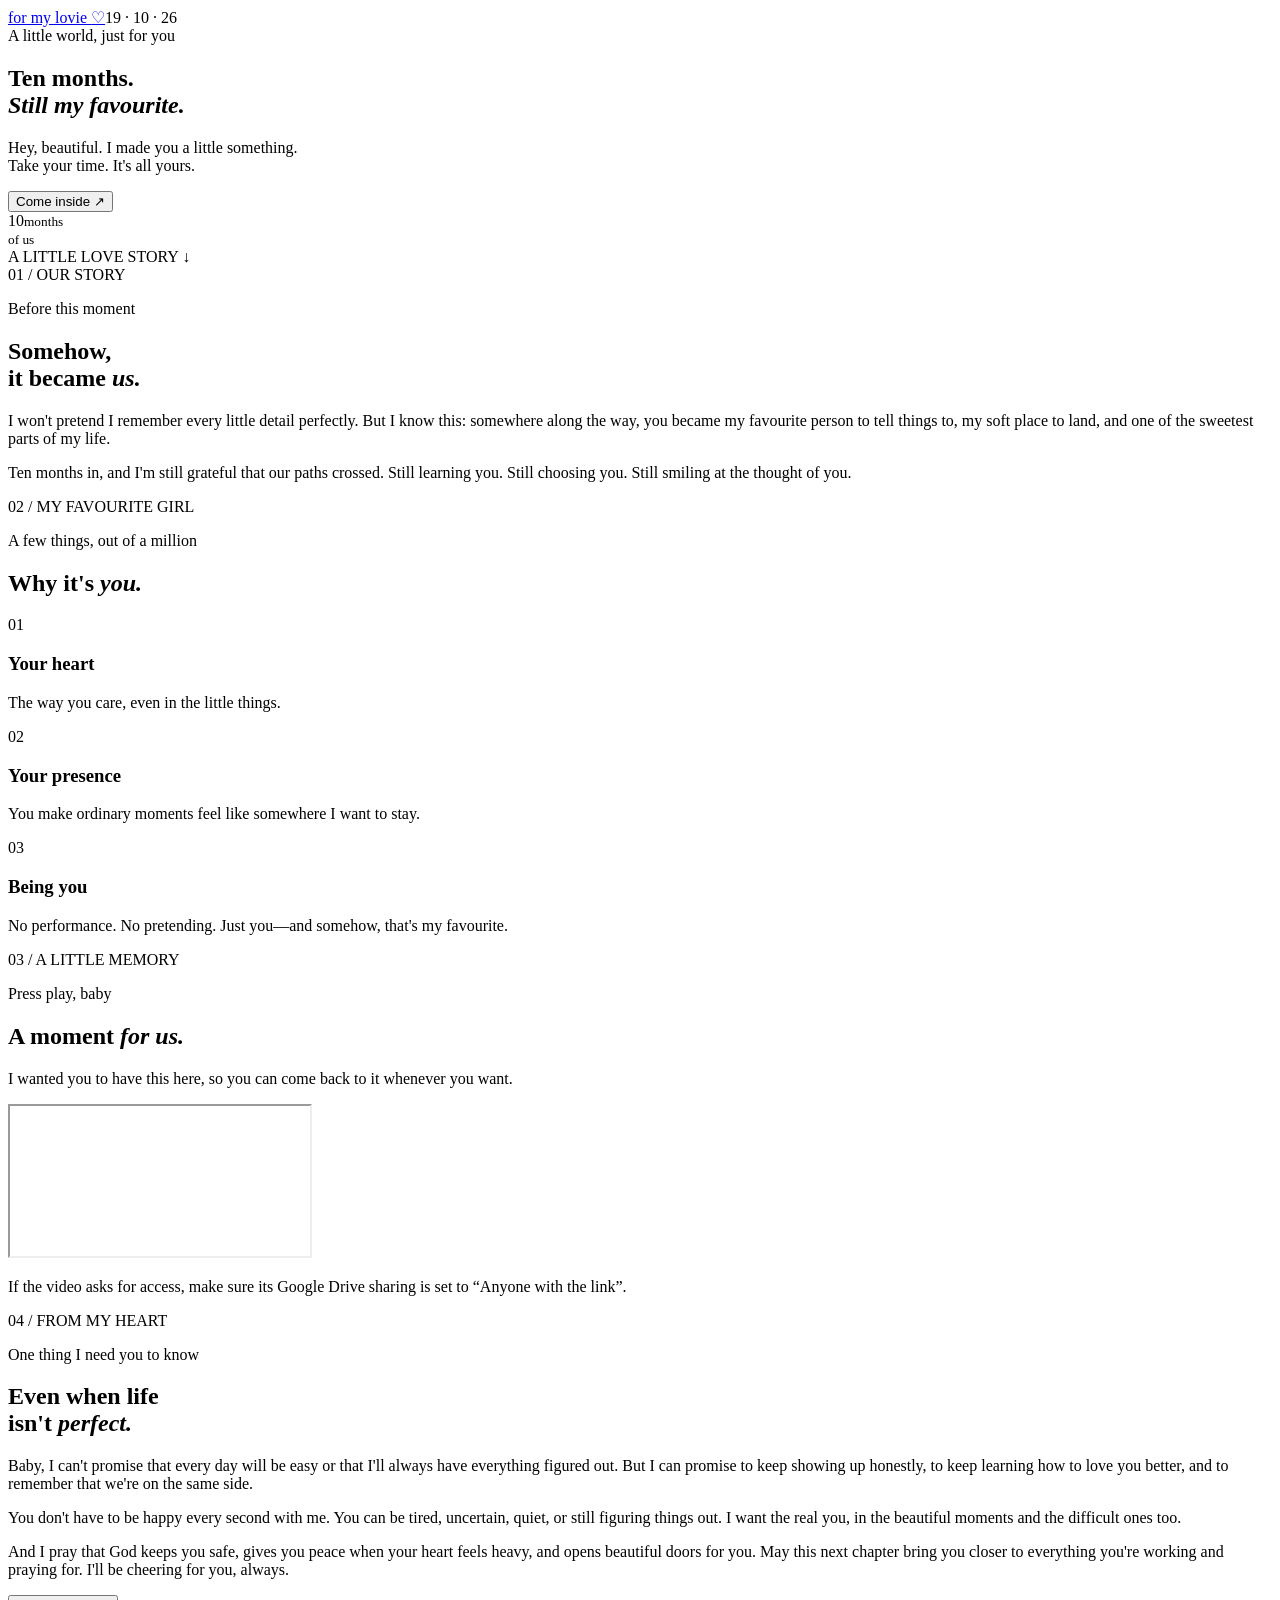
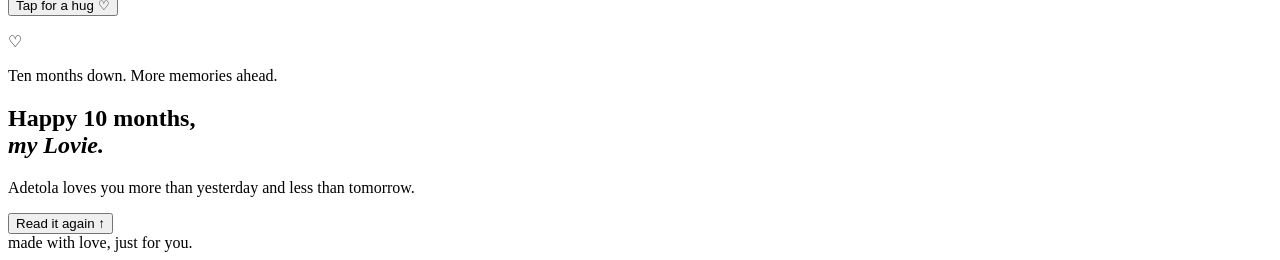
==== lovie-10-months/index.html @ 352a631a "Fix anniversary page and embed Lovie's video" ====
<!doctype html>
<html lang="en">
<head>
<meta charset="utf-8"><meta name="viewport" content="width=device-width,initial-scale=1">
<meta name="theme-color" content="#090709"><title>For Lovie, Always ♡</title>
<meta name="description" content="Ten months of us. A little world made just for Lovie.">
<link rel="preconnect" href="https://fonts.googleapis.com">
<link href="https://fonts.googleapis.com/css2?family=DM+Sans:wght@400;500;600;700&family=Playfair+Display:ital,wght@0,400;0,500;1,400;1,500&display=swap" rel="stylesheet">
<link rel="stylesheet" href="/style.css">
</head>
<body>
<div class="grain" aria-hidden="true"></div>
<nav><a class="brand" href="#top">for my lovie <span>♡</span></a><span class="date">19 · 10 · 26</span></nav>
<main id="top">
<section class="hero">
<div class="eyebrow reveal">A little world, just for you</div>
<h1 class="reveal">Ten months.<br><i>Still my favourite.</i></h1>
<p class="intro reveal">Hey, beautiful. I made you a little something.<br>Take your time. It's all yours.</p>
<button class="primary reveal" id="start">Come inside <span>↗</span></button>
<div class="orbit"><span>10</span><small>months<br>of us</small></div>
<div class="scrollhint">A LITTLE LOVE STORY <span>↓</span></div>
</section>
<section class="chapter" id="beginning"><div class="chapter-no">01 / OUR STORY</div><div class="chapter-grid"><div><p class="eyebrow">Before this moment</p><h2>Somehow,<br>it became <i>us.</i></h2></div><div class="copy"><p>I won't pretend I remember every little detail perfectly. But I know this: somewhere along the way, you became my favourite person to tell things to, my soft place to land, and one of the sweetest parts of my life.</p><p>Ten months in, and I'm still grateful that our paths crossed. Still learning you. Still choosing you. Still smiling at the thought of you.</p></div></div></section>
<section class="chapter love"><div class="chapter-no">02 / MY FAVOURITE GIRL</div><p class="eyebrow">A few things, out of a million</p><h2>Why it's <i>you.</i></h2><div class="reasons"><article><span>01</span><h3>Your heart</h3><p>The way you care, even in the little things.</p></article><article><span>02</span><h3>Your presence</h3><p>You make ordinary moments feel like somewhere I want to stay.</p></article><article><span>03</span><h3>Being you</h3><p>No performance. No pretending. Just you—and somehow, that's my favourite.</p></article></div></section>
<section class="chapter memory" id="memory"><div class="chapter-no">03 / A LITTLE MEMORY</div><p class="eyebrow">Press play, baby</p><h2>A moment <i>for us.</i></h2><p class="copy video-intro">I wanted you to have this here, so you can come back to it whenever you want.</p><div class="video-frame"><iframe src="https://drive.google.com/file/d/1xwlj_nHlWw0VCkOy4uvtoyhgHKfREqdq/preview" title="A special video for Lovie" allow="autoplay; encrypted-media; picture-in-picture" allowfullscreen loading="lazy"></iframe></div><p class="tiny-note">If the video asks for access, make sure its Google Drive sharing is set to “Anyone with the link”.</p></section>
<section class="chapter promise"><div class="chapter-no">04 / FROM MY HEART</div><p class="eyebrow">One thing I need you to know</p><h2>Even when life<br>isn't <i>perfect.</i></h2><div class="copy"><p>Baby, I can't promise that every day will be easy or that I'll always have everything figured out. But I can promise to keep showing up honestly, to keep learning how to love you better, and to remember that we're on the same side.</p><p>You don't have to be happy every second with me. You can be tired, uncertain, quiet, or still figuring things out. I want the real you, in the beautiful moments and the difficult ones too.</p><p>And I pray that God keeps you safe, gives you peace when your heart feels heavy, and opens beautiful doors for you. May this next chapter bring you closer to everything you're working and praying for. I'll be cheering for you, always.</p></div><button class="secondary" id="hug">Tap for a hug ♡</button><p id="hugMessage" class="hug-message" aria-live="polite"></p></section>
<section class="ending"><div class="heart">♡</div><p class="eyebrow">Ten months down. More memories ahead.</p><h2>Happy 10 months,<br><i>my Lovie.</i></h2><p class="closing">Adetola loves you more than yesterday and less than tomorrow.</p><button class="primary" id="restart">Read it again ↑</button><div class="signature">made with love, just for you.</div></section>
</main>
<script src="/script.js"></script>
</body></html>
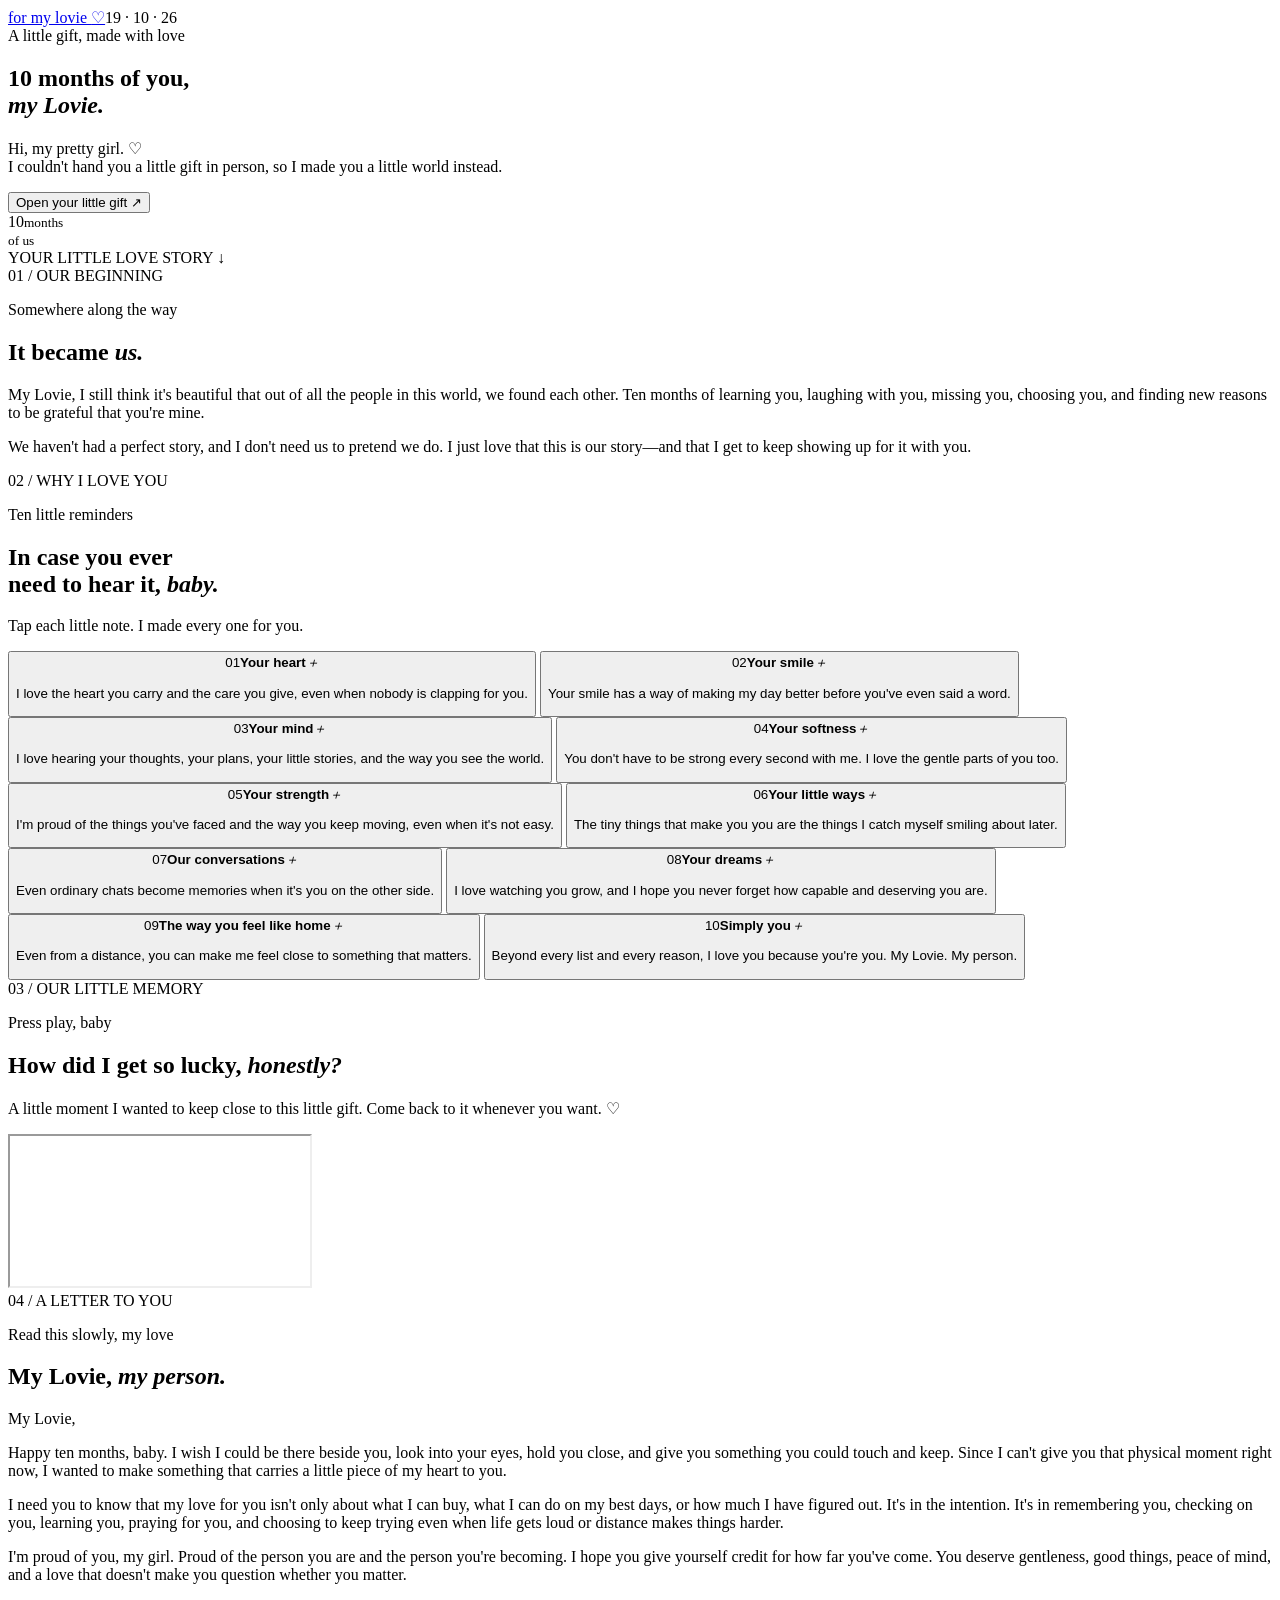
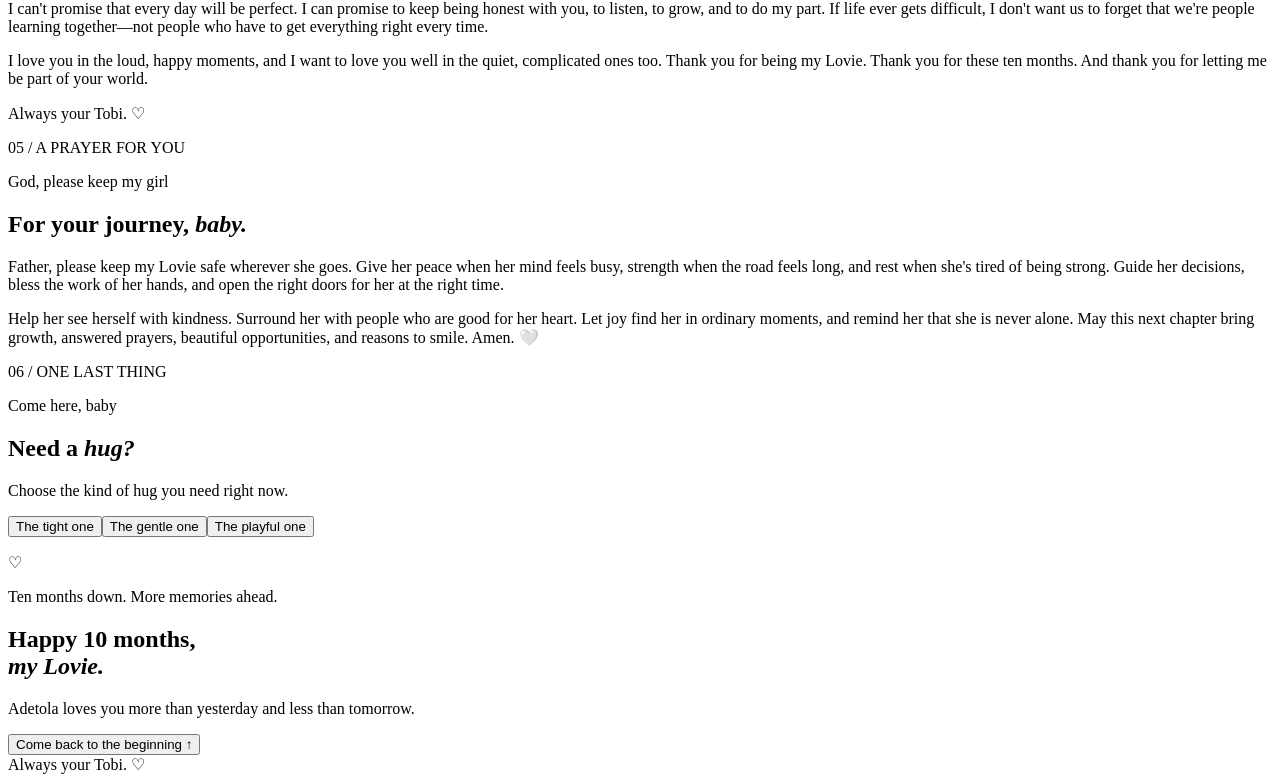
==== commit 8d826261: "Restore missing personal sections and interactive love notes" ====
--- a/lovie-10-months/index.html
+++ b/lovie-10-months/index.html
@@ -3,7 +3,7 @@
 <head>
 <meta charset="utf-8"><meta name="viewport" content="width=device-width,initial-scale=1">
 <meta name="theme-color" content="#090709"><title>For Lovie, Always ♡</title>
-<meta name="description" content="Ten months of us. A little world made just for Lovie.">
+<meta name="description" content="A little world made just for Lovie, with love from Tobi.">
 <link rel="preconnect" href="https://fonts.googleapis.com">
 <link href="https://fonts.googleapis.com/css2?family=DM+Sans:wght@400;500;600;700&family=Playfair+Display:ital,wght@0,400;0,500;1,400;1,500&display=swap" rel="stylesheet">
 <link rel="stylesheet" href="/style.css">
@@ -13,18 +13,32 @@
 <nav><a class="brand" href="#top">for my lovie <span>♡</span></a><span class="date">19 · 10 · 26</span></nav>
 <main id="top">
 <section class="hero">
-<div class="eyebrow reveal">A little world, just for you</div>
-<h1 class="reveal">Ten months.<br><i>Still my favourite.</i></h1>
-<p class="intro reveal">Hey, beautiful. I made you a little something.<br>Take your time. It's all yours.</p>
-<button class="primary reveal" id="start">Come inside <span>↗</span></button>
+<div class="eyebrow reveal">A little gift, made with love</div>
+<h1 class="reveal">10 months of you,<br><i>my Lovie.</i></h1>
+<p class="intro reveal">Hi, my pretty girl. ♡<br>I couldn't hand you a little gift in person, so I made you a little world instead.</p>
+<button class="primary reveal" id="start">Open your little gift <span>↗</span></button>
 <div class="orbit"><span>10</span><small>months<br>of us</small></div>
-<div class="scrollhint">A LITTLE LOVE STORY <span>↓</span></div>
+<div class="scrollhint">YOUR LITTLE LOVE STORY <span>↓</span></div>
 </section>
-<section class="chapter" id="beginning"><div class="chapter-no">01 / OUR STORY</div><div class="chapter-grid"><div><p class="eyebrow">Before this moment</p><h2>Somehow,<br>it became <i>us.</i></h2></div><div class="copy"><p>I won't pretend I remember every little detail perfectly. But I know this: somewhere along the way, you became my favourite person to tell things to, my soft place to land, and one of the sweetest parts of my life.</p><p>Ten months in, and I'm still grateful that our paths crossed. Still learning you. Still choosing you. Still smiling at the thought of you.</p></div></div></section>
-<section class="chapter love"><div class="chapter-no">02 / MY FAVOURITE GIRL</div><p class="eyebrow">A few things, out of a million</p><h2>Why it's <i>you.</i></h2><div class="reasons"><article><span>01</span><h3>Your heart</h3><p>The way you care, even in the little things.</p></article><article><span>02</span><h3>Your presence</h3><p>You make ordinary moments feel like somewhere I want to stay.</p></article><article><span>03</span><h3>Being you</h3><p>No performance. No pretending. Just you—and somehow, that's my favourite.</p></article></div></section>
-<section class="chapter memory" id="memory"><div class="chapter-no">03 / A LITTLE MEMORY</div><p class="eyebrow">Press play, baby</p><h2>A moment <i>for us.</i></h2><p class="copy video-intro">I wanted you to have this here, so you can come back to it whenever you want.</p><div class="video-frame"><iframe src="https://drive.google.com/file/d/1xwlj_nHlWw0VCkOy4uvtoyhgHKfREqdq/preview" title="A special video for Lovie" allow="autoplay; encrypted-media; picture-in-picture" allowfullscreen loading="lazy"></iframe></div><p class="tiny-note">If the video asks for access, make sure its Google Drive sharing is set to “Anyone with the link”.</p></section>
-<section class="chapter promise"><div class="chapter-no">04 / FROM MY HEART</div><p class="eyebrow">One thing I need you to know</p><h2>Even when life<br>isn't <i>perfect.</i></h2><div class="copy"><p>Baby, I can't promise that every day will be easy or that I'll always have everything figured out. But I can promise to keep showing up honestly, to keep learning how to love you better, and to remember that we're on the same side.</p><p>You don't have to be happy every second with me. You can be tired, uncertain, quiet, or still figuring things out. I want the real you, in the beautiful moments and the difficult ones too.</p><p>And I pray that God keeps you safe, gives you peace when your heart feels heavy, and opens beautiful doors for you. May this next chapter bring you closer to everything you're working and praying for. I'll be cheering for you, always.</p></div><button class="secondary" id="hug">Tap for a hug ♡</button><p id="hugMessage" class="hug-message" aria-live="polite"></p></section>
-<section class="ending"><div class="heart">♡</div><p class="eyebrow">Ten months down. More memories ahead.</p><h2>Happy 10 months,<br><i>my Lovie.</i></h2><p class="closing">Adetola loves you more than yesterday and less than tomorrow.</p><button class="primary" id="restart">Read it again ↑</button><div class="signature">made with love, just for you.</div></section>
+<section class="chapter" id="beginning"><div class="chapter-no">01 / OUR BEGINNING</div><div class="chapter-grid"><div><p class="eyebrow">Somewhere along the way</p><h2>It became <i>us.</i></h2></div><div class="copy"><p>My Lovie, I still think it's beautiful that out of all the people in this world, we found each other. Ten months of learning you, laughing with you, missing you, choosing you, and finding new reasons to be grateful that you're mine.</p><p>We haven't had a perfect story, and I don't need us to pretend we do. I just love that this is our story—and that I get to keep showing up for it with you.</p></div></div></section>
+<section class="chapter love"><div class="chapter-no">02 / WHY I LOVE YOU</div><p class="eyebrow">Ten little reminders</p><h2>In case you ever<br>need to hear it, <i>baby.</i></h2><p class="copy">Tap each little note. I made every one for you.</p>
+<div class="reminders" id="reminders">
+<button class="reminder" aria-expanded="false"><span>01</span><b>Your heart</b><i>＋</i><p>I love the heart you carry and the care you give, even when nobody is clapping for you.</p></button>
+<button class="reminder" aria-expanded="false"><span>02</span><b>Your smile</b><i>＋</i><p>Your smile has a way of making my day better before you've even said a word.</p></button>
+<button class="reminder" aria-expanded="false"><span>03</span><b>Your mind</b><i>＋</i><p>I love hearing your thoughts, your plans, your little stories, and the way you see the world.</p></button>
+<button class="reminder" aria-expanded="false"><span>04</span><b>Your softness</b><i>＋</i><p>You don't have to be strong every second with me. I love the gentle parts of you too.</p></button>
+<button class="reminder" aria-expanded="false"><span>05</span><b>Your strength</b><i>＋</i><p>I'm proud of the things you've faced and the way you keep moving, even when it's not easy.</p></button>
+<button class="reminder" aria-expanded="false"><span>06</span><b>Your little ways</b><i>＋</i><p>The tiny things that make you you are the things I catch myself smiling about later.</p></button>
+<button class="reminder" aria-expanded="false"><span>07</span><b>Our conversations</b><i>＋</i><p>Even ordinary chats become memories when it's you on the other side.</p></button>
+<button class="reminder" aria-expanded="false"><span>08</span><b>Your dreams</b><i>＋</i><p>I love watching you grow, and I hope you never forget how capable and deserving you are.</p></button>
+<button class="reminder" aria-expanded="false"><span>09</span><b>The way you feel like home</b><i>＋</i><p>Even from a distance, you can make me feel close to something that matters.</p></button>
+<button class="reminder" aria-expanded="false"><span>10</span><b>Simply you</b><i>＋</i><p>Beyond every list and every reason, I love you because you're you. My Lovie. My person.</p></button>
+</div></section>
+<section class="chapter memory" id="memory"><div class="chapter-no">03 / OUR LITTLE MEMORY</div><p class="eyebrow">Press play, baby</p><h2>How did I get so lucky, <i>honestly?</i></h2><p class="copy video-intro">A little moment I wanted to keep close to this little gift. Come back to it whenever you want. ♡</p><div class="video-frame"><iframe src="https://drive.google.com/file/d/1xwlj_nHlWw0VCkOy4uvtoyhgHKfREqdq/preview" title="A special video for Lovie" allow="autoplay; encrypted-media; picture-in-picture" allowfullscreen loading="lazy"></iframe></div></section>
+<section class="chapter letter" id="letter"><div class="chapter-no">04 / A LETTER TO YOU</div><p class="eyebrow">Read this slowly, my love</p><h2>My Lovie, <i>my person.</i></h2><div class="letter-copy"><p>My Lovie,</p><p>Happy ten months, baby. I wish I could be there beside you, look into your eyes, hold you close, and give you something you could touch and keep. Since I can't give you that physical moment right now, I wanted to make something that carries a little piece of my heart to you.</p><p>I need you to know that my love for you isn't only about what I can buy, what I can do on my best days, or how much I have figured out. It's in the intention. It's in remembering you, checking on you, learning you, praying for you, and choosing to keep trying even when life gets loud or distance makes things harder.</p><p>I'm proud of you, my girl. Proud of the person you are and the person you're becoming. I hope you give yourself credit for how far you've come. You deserve gentleness, good things, peace of mind, and a love that doesn't make you question whether you matter.</p><p>I can't promise that every day will be perfect. I can promise to keep being honest with you, to listen, to grow, and to do my part. If life ever gets difficult, I don't want us to forget that we're people learning together—not people who have to get everything right every time.</p><p>I love you in the loud, happy moments, and I want to love you well in the quiet, complicated ones too. Thank you for being my Lovie. Thank you for these ten months. And thank you for letting me be part of your world.</p><p>Always your Tobi. ♡</p></div></section>
+<section class="chapter prayer"><div class="chapter-no">05 / A PRAYER FOR YOU</div><p class="eyebrow">God, please keep my girl</p><h2>For your journey, <i>baby.</i></h2><div class="copy"><p>Father, please keep my Lovie safe wherever she goes. Give her peace when her mind feels busy, strength when the road feels long, and rest when she's tired of being strong. Guide her decisions, bless the work of her hands, and open the right doors for her at the right time.</p><p>Help her see herself with kindness. Surround her with people who are good for her heart. Let joy find her in ordinary moments, and remind her that she is never alone. May this next chapter bring growth, answered prayers, beautiful opportunities, and reasons to smile. Amen. 🤍</p></div></section>
+<section class="chapter hug-section"><div class="chapter-no">06 / ONE LAST THING</div><p class="eyebrow">Come here, baby</p><h2>Need a <i>hug?</i></h2><p class="copy">Choose the kind of hug you need right now.</p><div class="hug-options"><button class="secondary hug-choice" data-message="A long, tight hug. No rushing, no letting go too soon. Just you and me. 🫂">The tight one</button><button class="secondary hug-choice" data-message="A soft, quiet hug. You can rest here, baby. You don't have to explain anything. ♡">The gentle one</button><button class="secondary hug-choice" data-message="A silly hug, followed by kisses and me refusing to let you go. 😚">The playful one</button></div><p id="hugMessage" class="hug-message" aria-live="polite"></p></section>
+<section class="ending"><div class="heart">♡</div><p class="eyebrow">Ten months down. More memories ahead.</p><h2>Happy 10 months,<br><i>my Lovie.</i></h2><p class="closing">Adetola loves you more than yesterday and less than tomorrow.</p><button class="primary" id="restart">Come back to the beginning ↑</button><div class="signature">Always your Tobi. ♡</div></section>
 </main>
 <script src="/script.js"></script>
 </body></html>
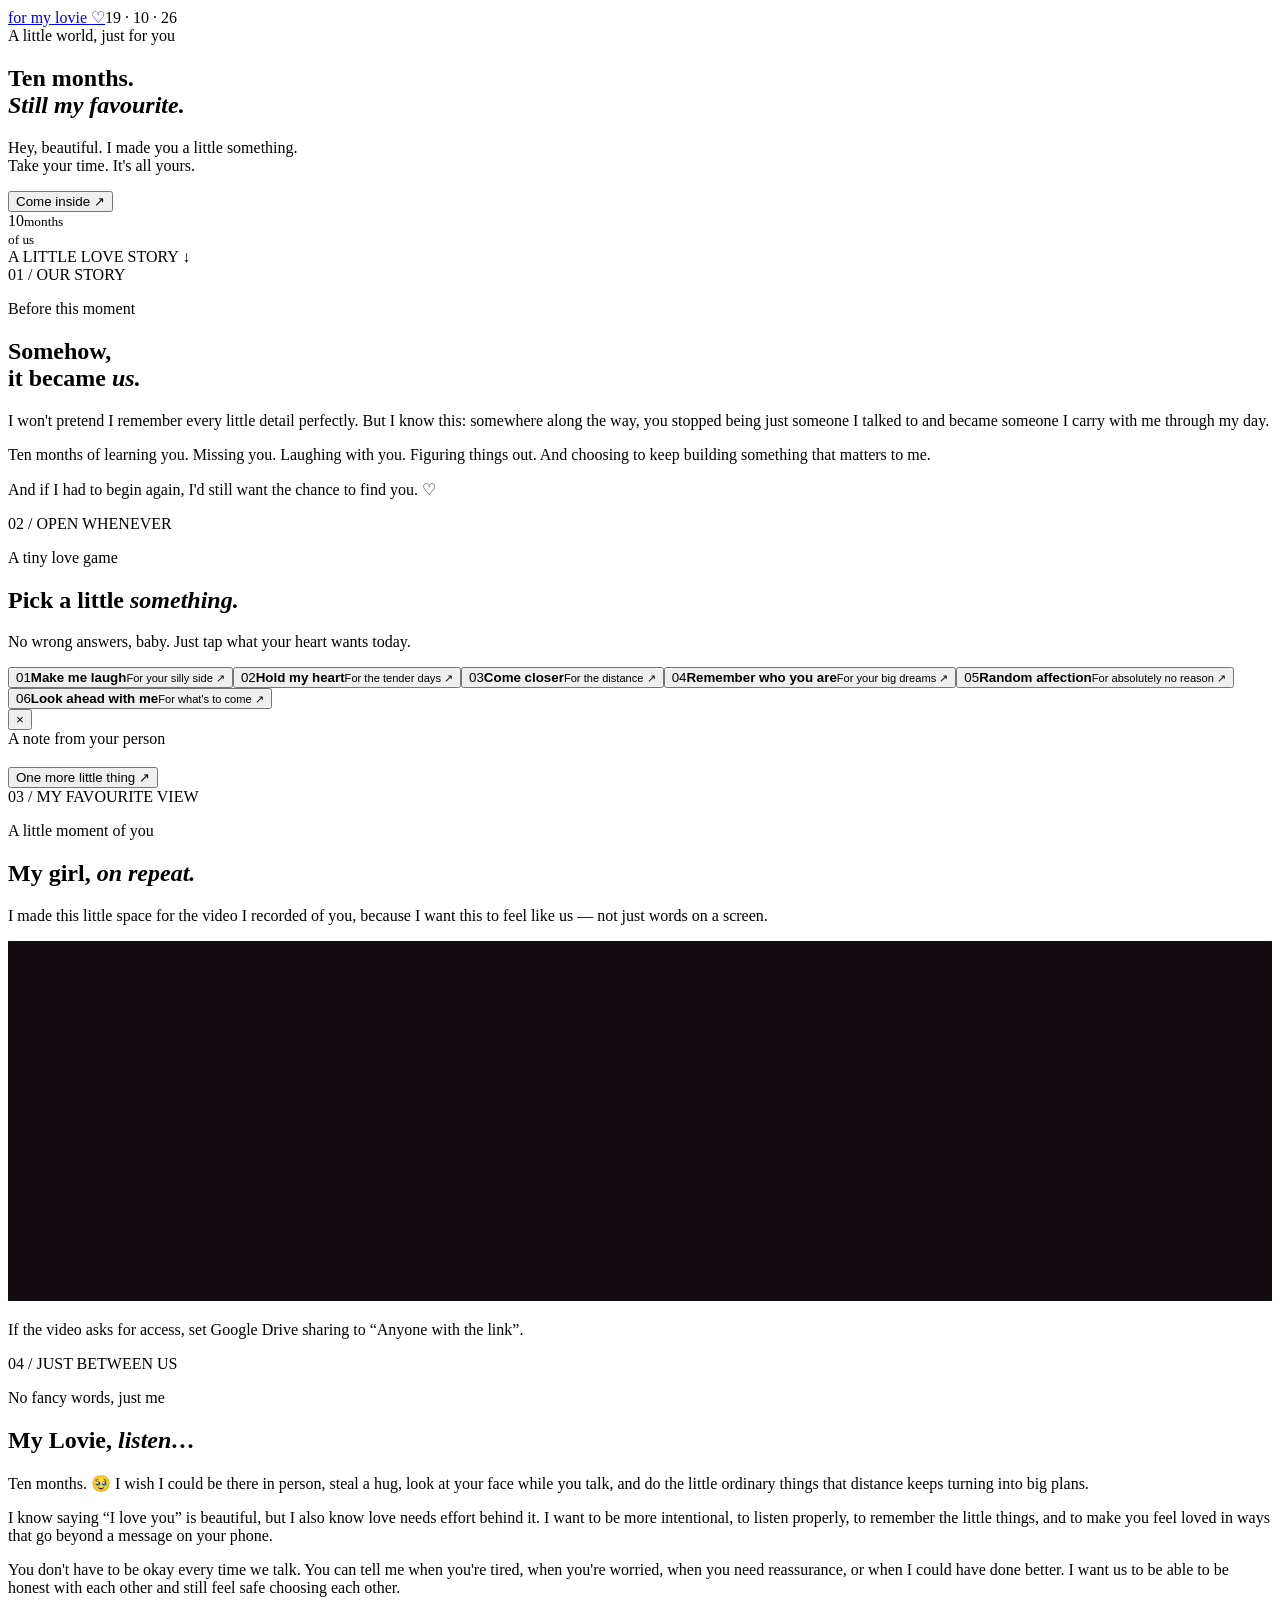
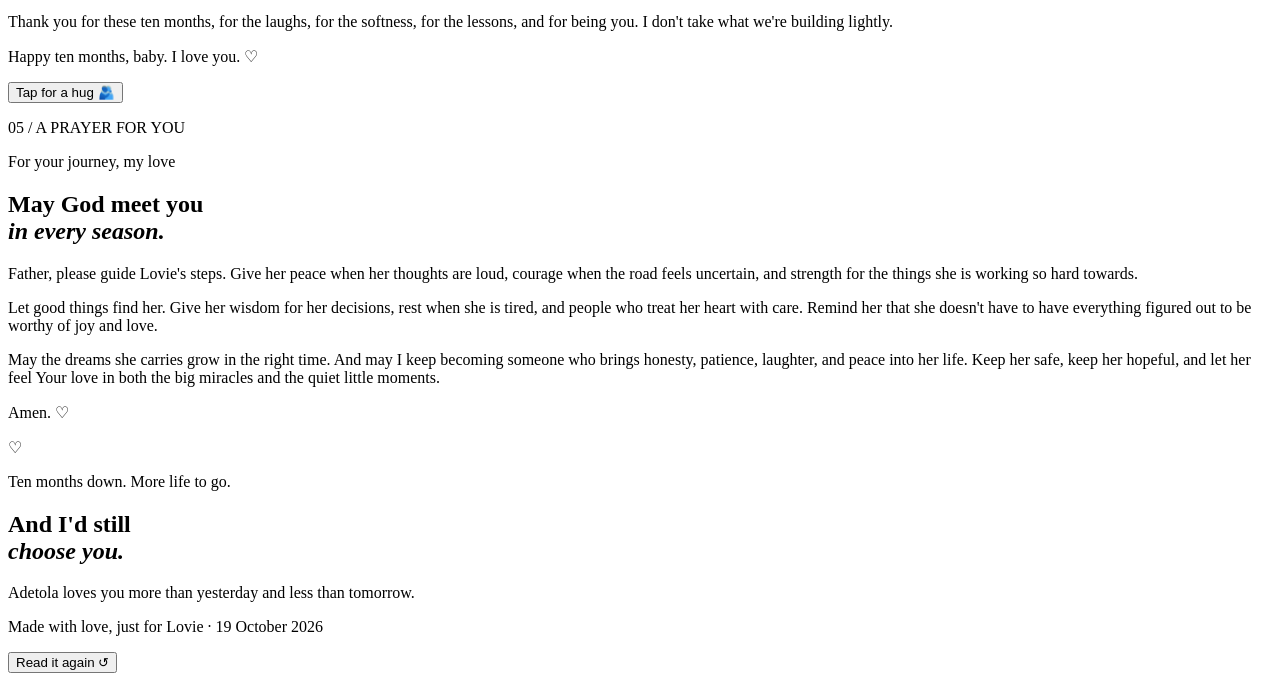
==== commit 9a704a99: "Restore original Lovie website and embed her video only" ====
--- a/lovie-10-months/index.html
+++ b/lovie-10-months/index.html
@@ -1,44 +1 @@
-<!doctype html>
-<html lang="en">
-<head>
-<meta charset="utf-8"><meta name="viewport" content="width=device-width,initial-scale=1">
-<meta name="theme-color" content="#090709"><title>For Lovie, Always ♡</title>
-<meta name="description" content="A little world made just for Lovie, with love from Tobi.">
-<link rel="preconnect" href="https://fonts.googleapis.com">
-<link href="https://fonts.googleapis.com/css2?family=DM+Sans:wght@400;500;600;700&family=Playfair+Display:ital,wght@0,400;0,500;1,400;1,500&display=swap" rel="stylesheet">
-<link rel="stylesheet" href="/style.css">
-</head>
-<body>
-<div class="grain" aria-hidden="true"></div>
-<nav><a class="brand" href="#top">for my lovie <span>♡</span></a><span class="date">19 · 10 · 26</span></nav>
-<main id="top">
-<section class="hero">
-<div class="eyebrow reveal">A little gift, made with love</div>
-<h1 class="reveal">10 months of you,<br><i>my Lovie.</i></h1>
-<p class="intro reveal">Hi, my pretty girl. ♡<br>I couldn't hand you a little gift in person, so I made you a little world instead.</p>
-<button class="primary reveal" id="start">Open your little gift <span>↗</span></button>
-<div class="orbit"><span>10</span><small>months<br>of us</small></div>
-<div class="scrollhint">YOUR LITTLE LOVE STORY <span>↓</span></div>
-</section>
-<section class="chapter" id="beginning"><div class="chapter-no">01 / OUR BEGINNING</div><div class="chapter-grid"><div><p class="eyebrow">Somewhere along the way</p><h2>It became <i>us.</i></h2></div><div class="copy"><p>My Lovie, I still think it's beautiful that out of all the people in this world, we found each other. Ten months of learning you, laughing with you, missing you, choosing you, and finding new reasons to be grateful that you're mine.</p><p>We haven't had a perfect story, and I don't need us to pretend we do. I just love that this is our story—and that I get to keep showing up for it with you.</p></div></div></section>
-<section class="chapter love"><div class="chapter-no">02 / WHY I LOVE YOU</div><p class="eyebrow">Ten little reminders</p><h2>In case you ever<br>need to hear it, <i>baby.</i></h2><p class="copy">Tap each little note. I made every one for you.</p>
-<div class="reminders" id="reminders">
-<button class="reminder" aria-expanded="false"><span>01</span><b>Your heart</b><i>＋</i><p>I love the heart you carry and the care you give, even when nobody is clapping for you.</p></button>
-<button class="reminder" aria-expanded="false"><span>02</span><b>Your smile</b><i>＋</i><p>Your smile has a way of making my day better before you've even said a word.</p></button>
-<button class="reminder" aria-expanded="false"><span>03</span><b>Your mind</b><i>＋</i><p>I love hearing your thoughts, your plans, your little stories, and the way you see the world.</p></button>
-<button class="reminder" aria-expanded="false"><span>04</span><b>Your softness</b><i>＋</i><p>You don't have to be strong every second with me. I love the gentle parts of you too.</p></button>
-<button class="reminder" aria-expanded="false"><span>05</span><b>Your strength</b><i>＋</i><p>I'm proud of the things you've faced and the way you keep moving, even when it's not easy.</p></button>
-<button class="reminder" aria-expanded="false"><span>06</span><b>Your little ways</b><i>＋</i><p>The tiny things that make you you are the things I catch myself smiling about later.</p></button>
-<button class="reminder" aria-expanded="false"><span>07</span><b>Our conversations</b><i>＋</i><p>Even ordinary chats become memories when it's you on the other side.</p></button>
-<button class="reminder" aria-expanded="false"><span>08</span><b>Your dreams</b><i>＋</i><p>I love watching you grow, and I hope you never forget how capable and deserving you are.</p></button>
-<button class="reminder" aria-expanded="false"><span>09</span><b>The way you feel like home</b><i>＋</i><p>Even from a distance, you can make me feel close to something that matters.</p></button>
-<button class="reminder" aria-expanded="false"><span>10</span><b>Simply you</b><i>＋</i><p>Beyond every list and every reason, I love you because you're you. My Lovie. My person.</p></button>
-</div></section>
-<section class="chapter memory" id="memory"><div class="chapter-no">03 / OUR LITTLE MEMORY</div><p class="eyebrow">Press play, baby</p><h2>How did I get so lucky, <i>honestly?</i></h2><p class="copy video-intro">A little moment I wanted to keep close to this little gift. Come back to it whenever you want. ♡</p><div class="video-frame"><iframe src="https://drive.google.com/file/d/1xwlj_nHlWw0VCkOy4uvtoyhgHKfREqdq/preview" title="A special video for Lovie" allow="autoplay; encrypted-media; picture-in-picture" allowfullscreen loading="lazy"></iframe></div></section>
-<section class="chapter letter" id="letter"><div class="chapter-no">04 / A LETTER TO YOU</div><p class="eyebrow">Read this slowly, my love</p><h2>My Lovie, <i>my person.</i></h2><div class="letter-copy"><p>My Lovie,</p><p>Happy ten months, baby. I wish I could be there beside you, look into your eyes, hold you close, and give you something you could touch and keep. Since I can't give you that physical moment right now, I wanted to make something that carries a little piece of my heart to you.</p><p>I need you to know that my love for you isn't only about what I can buy, what I can do on my best days, or how much I have figured out. It's in the intention. It's in remembering you, checking on you, learning you, praying for you, and choosing to keep trying even when life gets loud or distance makes things harder.</p><p>I'm proud of you, my girl. Proud of the person you are and the person you're becoming. I hope you give yourself credit for how far you've come. You deserve gentleness, good things, peace of mind, and a love that doesn't make you question whether you matter.</p><p>I can't promise that every day will be perfect. I can promise to keep being honest with you, to listen, to grow, and to do my part. If life ever gets difficult, I don't want us to forget that we're people learning together—not people who have to get everything right every time.</p><p>I love you in the loud, happy moments, and I want to love you well in the quiet, complicated ones too. Thank you for being my Lovie. Thank you for these ten months. And thank you for letting me be part of your world.</p><p>Always your Tobi. ♡</p></div></section>
-<section class="chapter prayer"><div class="chapter-no">05 / A PRAYER FOR YOU</div><p class="eyebrow">God, please keep my girl</p><h2>For your journey, <i>baby.</i></h2><div class="copy"><p>Father, please keep my Lovie safe wherever she goes. Give her peace when her mind feels busy, strength when the road feels long, and rest when she's tired of being strong. Guide her decisions, bless the work of her hands, and open the right doors for her at the right time.</p><p>Help her see herself with kindness. Surround her with people who are good for her heart. Let joy find her in ordinary moments, and remind her that she is never alone. May this next chapter bring growth, answered prayers, beautiful opportunities, and reasons to smile. Amen. 🤍</p></div></section>
-<section class="chapter hug-section"><div class="chapter-no">06 / ONE LAST THING</div><p class="eyebrow">Come here, baby</p><h2>Need a <i>hug?</i></h2><p class="copy">Choose the kind of hug you need right now.</p><div class="hug-options"><button class="secondary hug-choice" data-message="A long, tight hug. No rushing, no letting go too soon. Just you and me. 🫂">The tight one</button><button class="secondary hug-choice" data-message="A soft, quiet hug. You can rest here, baby. You don't have to explain anything. ♡">The gentle one</button><button class="secondary hug-choice" data-message="A silly hug, followed by kisses and me refusing to let you go. 😚">The playful one</button></div><p id="hugMessage" class="hug-message" aria-live="polite"></p></section>
-<section class="ending"><div class="heart">♡</div><p class="eyebrow">Ten months down. More memories ahead.</p><h2>Happy 10 months,<br><i>my Lovie.</i></h2><p class="closing">Adetola loves you more than yesterday and less than tomorrow.</p><button class="primary" id="restart">Come back to the beginning ↑</button><div class="signature">Always your Tobi. ♡</div></section>
-</main>
-<script src="/script.js"></script>
-</body></html>+<!doctype html><html lang="en"><head><meta charset="utf-8"><meta name="viewport" content="width=device-width,initial-scale=1"><meta name="theme-color" content="#090709"><title>For Lovie, Always ♡</title><meta name="description" content="Ten months of us. A little world made just for Lovie."><link rel="preconnect" href="https://fonts.googleapis.com"><link href="https://fonts.googleapis.com/css2?family=DM+Sans:wght@400;500;600&family=Playfair+Display:ital,wght@0,400;0,500;1,400;1,500&display=swap" rel="stylesheet"><link rel="stylesheet" href="/style.css"></head><body><div class="grain"></div><nav><a class="brand" href="#top">for my lovie <span>♡</span></a><span class="date">19 · 10 · 26</span></nav><main id="top"><section class="hero"><div class="eyebrow reveal">A little world, just for you</div><h1 class="reveal">Ten months.<br><i>Still my favourite.</i></h1><p class="intro reveal">Hey, beautiful. I made you a little something.<br>Take your time. It's all yours.</p><button class="primary reveal" id="start">Come inside <span>↗</span></button><div class="orbit"><span>10</span><small>months<br>of us</small></div><div class="scrollhint">A LITTLE LOVE STORY <span>↓</span></div></section><section class="chapter" id="beginning"><div class="chapter-no">01 / OUR STORY</div><div class="chapter-grid"><div><p class="eyebrow">Before this moment</p><h2>Somehow,<br>it became <i>us.</i></h2></div><div class="copy"><p>I won't pretend I remember every little detail perfectly. But I know this: somewhere along the way, you stopped being just someone I talked to and became someone I carry with me through my day.</p><p>Ten months of learning you. Missing you. Laughing with you. Figuring things out. And choosing to keep building something that matters to me.</p><p class="pink">And if I had to begin again, I'd still want the chance to find you. ♡</p></div></div></section><section class="chapter notes-chapter"><div class="chapter-no">02 / OPEN WHENEVER</div><p class="eyebrow">A tiny love game</p><h2>Pick a little <i>something.</i></h2><p class="muted">No wrong answers, baby. Just tap what your heart wants today.</p><div class="cards"><button class="note" data-title="When you need a smile" data-text="Remember that you're dating someone who can be very unserious, very dramatic, and very much in love with you. Yes, all at once. 😂❤️"><span>01</span><b>Make me laugh</b><small>For your silly side ↗</small></button><button class="note" data-title="When you need reassurance" data-text="I can't promise every day will be perfect. I can promise that I want to keep showing up, keep listening, and keep learning how to love you in ways you can feel. You don't have to earn my care by having a perfect day."><span>02</span><b>Hold my heart</b><small>For the tender days ↗</small></button><button class="note" data-title="When you miss me" data-text="Imagine me pulling you into the longest hug and refusing to let go until you tell me I'm doing too much. Which, obviously, I am. 🫂"><span>03</span><b>Come closer</b><small>For the distance ↗</small></button><button class="note" data-title="When you doubt yourself" data-text="I hope you see even a little of what I see in you: someone worth rooting for, someone with dreams worth chasing, someone who deserves gentleness while she grows. I'm in your corner, Lovie."><span>04</span><b>Remember who you are</b><small>For your big dreams ↗</small></button><button class="note" data-title="Just because" data-text="Breaking news: Adetola's favourite girl is still Adetola's favourite girl. Sources close to the heart confirm this is unlikely to change. 📰💕"><span>05</span><b>Random affection</b><small>For absolutely no reason ↗</small></button><button class="note" data-title="For our next chapter" data-text="Here's to more calls, more inside jokes, more honest conversations, more intentional effort, and one day, fewer goodbyes at the end of a screen. Happy ten months, my Lovie."><span>06</span><b>Look ahead with me</b><small>For what's to come ↗</small></button></div><div class="modal" id="modal" aria-hidden="true"><div class="modal-inner"><button class="close" id="close" aria-label="Close note">×</button><div class="eyebrow">A note from your person</div><h3 id="modal-title"></h3><p id="modal-text"></p><button class="primary" id="another">One more little thing ↗</button></div></div></section><section class="chapter film"><div class="chapter-no">03 / MY FAVOURITE VIEW</div><p class="eyebrow">A little moment of you</p><h2>My girl, <i>on repeat.</i></h2><p class="muted">I made this little space for the video I recorded of you, because I want this to feel like us — not just words on a screen.</p><div class="video-frame"><iframe src="https://drive.google.com/file/d/1xwlj_nHlWw0VCkOy4uvtoyhgHKfREqdq/preview" title="A little moment of Lovie" allow="autoplay; encrypted-media; picture-in-picture" allowfullscreen loading="lazy" style="width:100%;min-height:360px;border:0;background:#130d13"></iframe></div><p class="tiny">If the video asks for access, set Google Drive sharing to “Anyone with the link”.</p></section><section class="chapter letter-section"><div class="chapter-no">04 / JUST BETWEEN US</div><div class="letter"><p class="eyebrow">No fancy words, just me</p><h2>My Lovie, <i>listen…</i></h2><p>Ten months. 🥹 I wish I could be there in person, steal a hug, look at your face while you talk, and do the little ordinary things that distance keeps turning into big plans.</p><p>I know saying “I love you” is beautiful, but I also know love needs effort behind it. I want to be more intentional, to listen properly, to remember the little things, and to make you feel loved in ways that go beyond a message on your phone.</p><p>You don't have to be okay every time we talk. You can tell me when you're tired, when you're worried, when you need reassurance, or when I could have done better. I want us to be able to be honest with each other and still feel safe choosing each other.</p><p>Thank you for these ten months, for the laughs, for the softness, for the lessons, and for being you. I don't take what we're building lightly.</p><p class="signoff">Happy ten months, baby. I love you. ♡</p><button class="primary" id="hug">Tap for a hug 🫂</button><p id="hugmsg" class="hugmsg" aria-live="polite"></p></div></section><section class="chapter prayer"><div class="chapter-no">05 / A PRAYER FOR YOU</div><p class="eyebrow">For your journey, my love</p><h2>May God meet you<br><i>in every season.</i></h2><div class="prayer-copy"><p>Father, please guide Lovie's steps. Give her peace when her thoughts are loud, courage when the road feels uncertain, and strength for the things she is working so hard towards.</p><p>Let good things find her. Give her wisdom for her decisions, rest when she is tired, and people who treat her heart with care. Remind her that she doesn't have to have everything figured out to be worthy of joy and love.</p><p>May the dreams she carries grow in the right time. And may I keep becoming someone who brings honesty, patience, laughter, and peace into her life. Keep her safe, keep her hopeful, and let her feel Your love in both the big miracles and the quiet little moments.</p><p class="pink">Amen. ♡</p></div></section><section class="finale"><div class="final-heart">♡</div><p class="eyebrow">Ten months down. More life to go.</p><h2>And I'd still<br><i>choose you.</i></h2><p class="final-line">Adetola loves you more than yesterday and less than tomorrow.</p><p class="tiny">Made with love, just for Lovie · 19 October 2026</p><button class="primary" id="restart">Read it again ↺</button></section></main><script src="/script.js"></script></body></html>
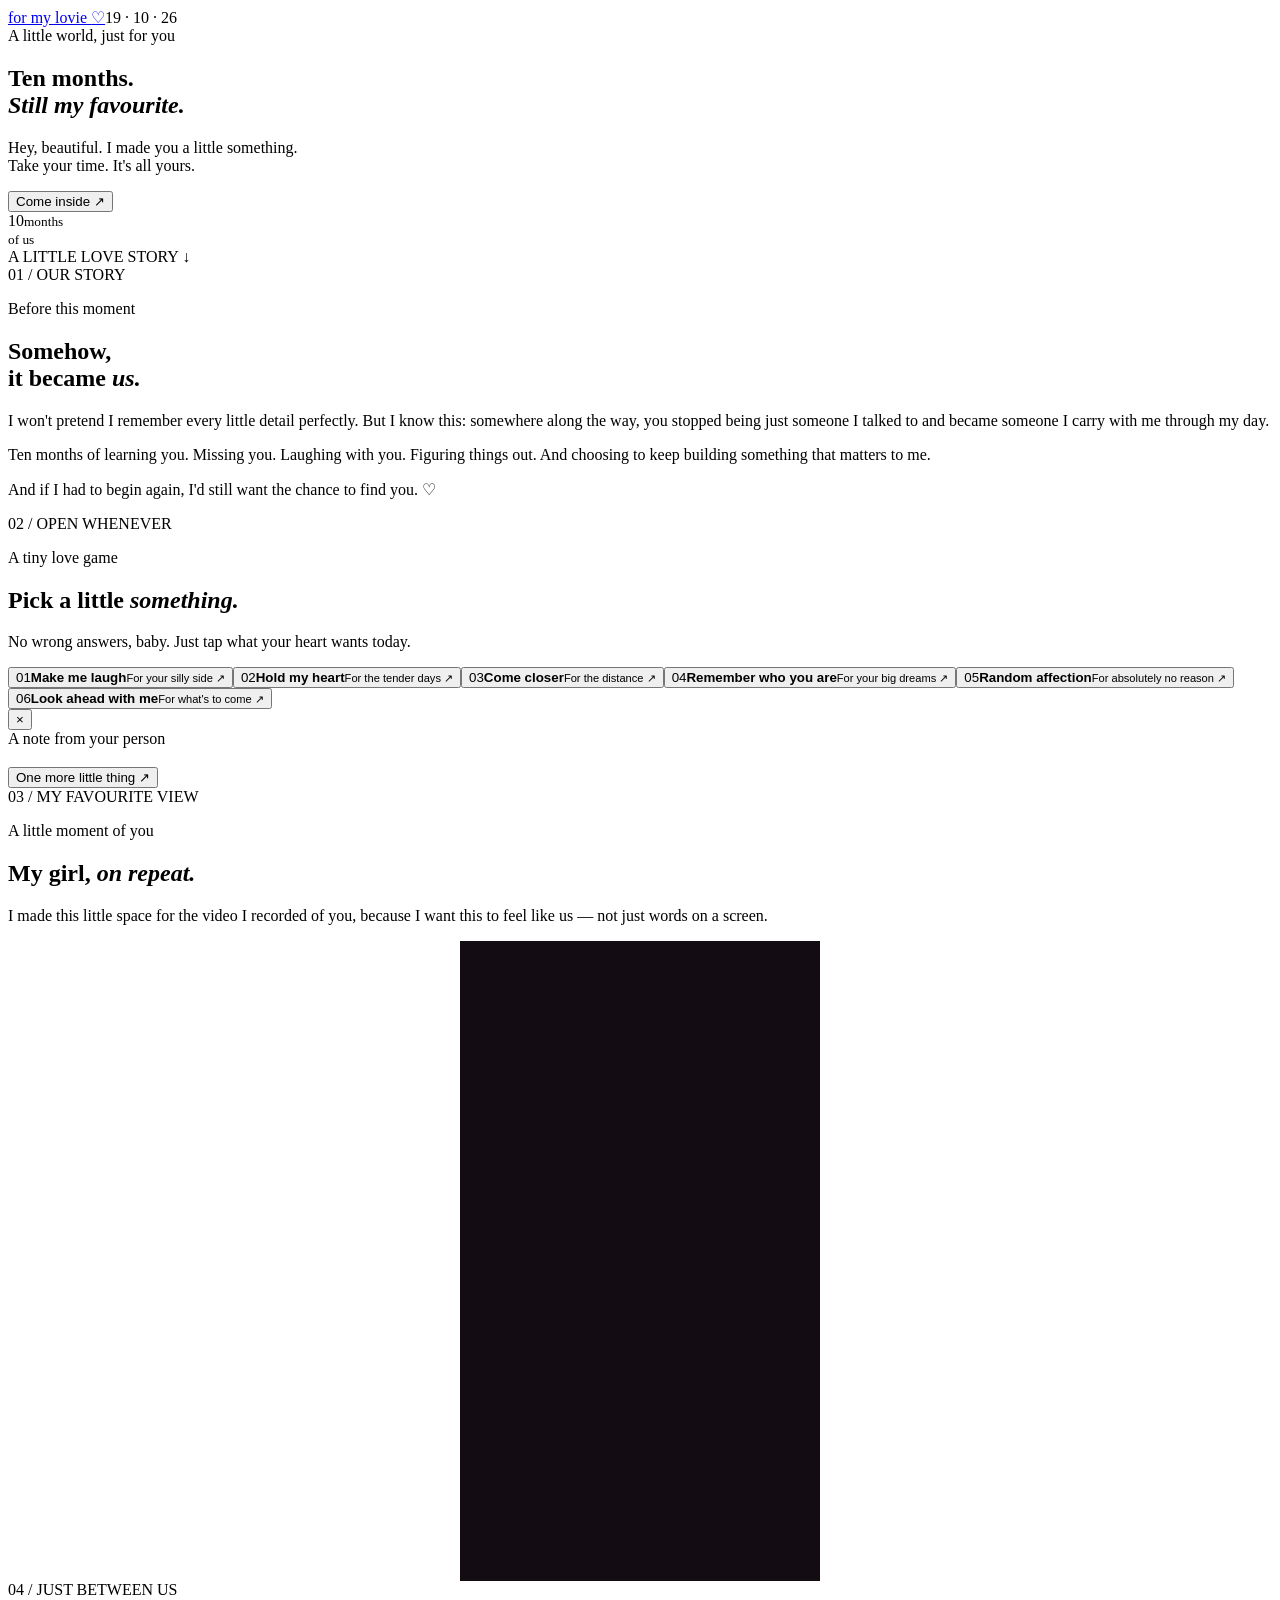
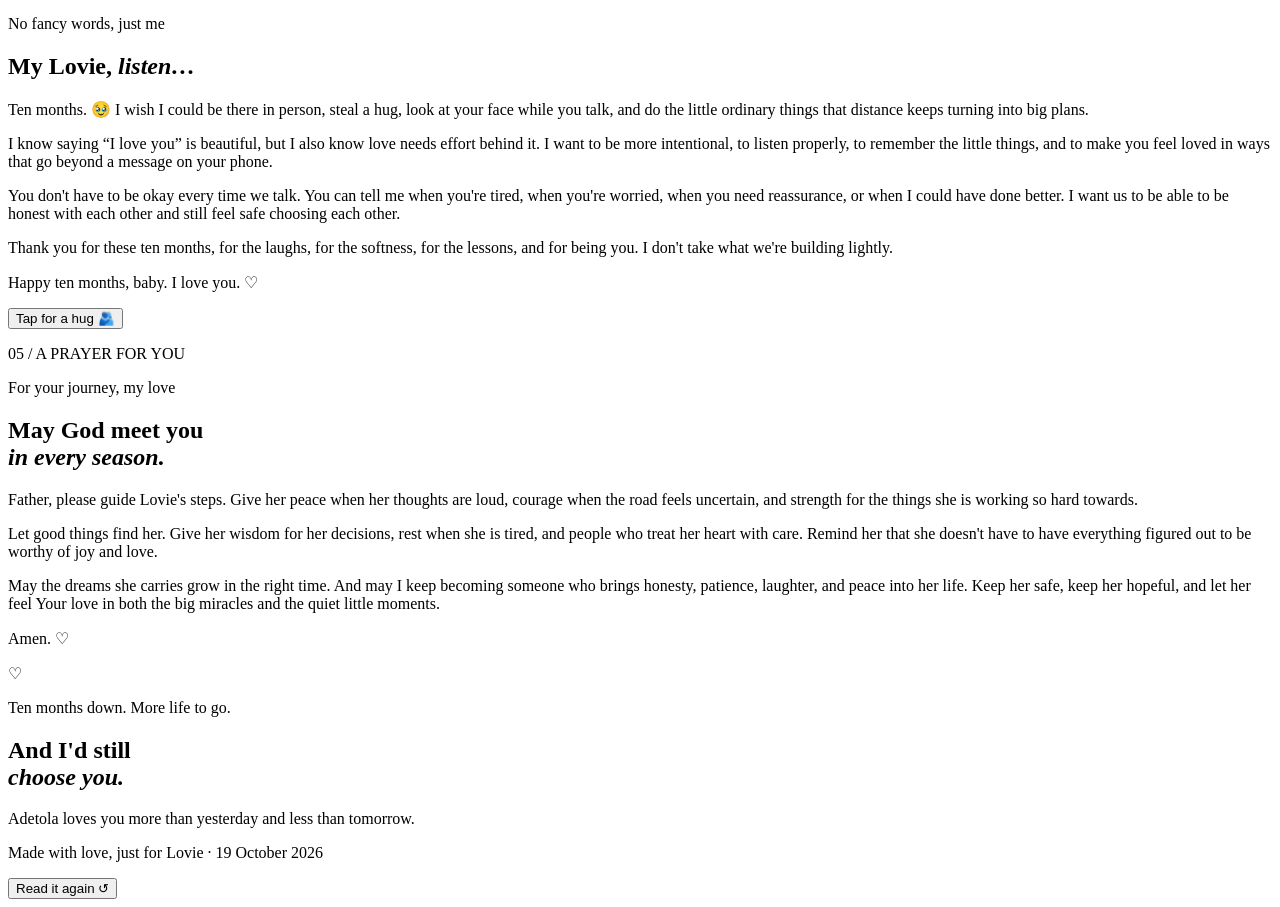
==== commit 8f7c36c9: "Fix portrait video layout on mobile" ====
--- a/lovie-10-months/index.html
+++ b/lovie-10-months/index.html
@@ -1 +1 @@
-<!doctype html><html lang="en"><head><meta charset="utf-8"><meta name="viewport" content="width=device-width,initial-scale=1"><meta name="theme-color" content="#090709"><title>For Lovie, Always ♡</title><meta name="description" content="Ten months of us. A little world made just for Lovie."><link rel="preconnect" href="https://fonts.googleapis.com"><link href="https://fonts.googleapis.com/css2?family=DM+Sans:wght@400;500;600&family=Playfair+Display:ital,wght@0,400;0,500;1,400;1,500&display=swap" rel="stylesheet"><link rel="stylesheet" href="/style.css"></head><body><div class="grain"></div><nav><a class="brand" href="#top">for my lovie <span>♡</span></a><span class="date">19 · 10 · 26</span></nav><main id="top"><section class="hero"><div class="eyebrow reveal">A little world, just for you</div><h1 class="reveal">Ten months.<br><i>Still my favourite.</i></h1><p class="intro reveal">Hey, beautiful. I made you a little something.<br>Take your time. It's all yours.</p><button class="primary reveal" id="start">Come inside <span>↗</span></button><div class="orbit"><span>10</span><small>months<br>of us</small></div><div class="scrollhint">A LITTLE LOVE STORY <span>↓</span></div></section><section class="chapter" id="beginning"><div class="chapter-no">01 / OUR STORY</div><div class="chapter-grid"><div><p class="eyebrow">Before this moment</p><h2>Somehow,<br>it became <i>us.</i></h2></div><div class="copy"><p>I won't pretend I remember every little detail perfectly. But I know this: somewhere along the way, you stopped being just someone I talked to and became someone I carry with me through my day.</p><p>Ten months of learning you. Missing you. Laughing with you. Figuring things out. And choosing to keep building something that matters to me.</p><p class="pink">And if I had to begin again, I'd still want the chance to find you. ♡</p></div></div></section><section class="chapter notes-chapter"><div class="chapter-no">02 / OPEN WHENEVER</div><p class="eyebrow">A tiny love game</p><h2>Pick a little <i>something.</i></h2><p class="muted">No wrong answers, baby. Just tap what your heart wants today.</p><div class="cards"><button class="note" data-title="When you need a smile" data-text="Remember that you're dating someone who can be very unserious, very dramatic, and very much in love with you. Yes, all at once. 😂❤️"><span>01</span><b>Make me laugh</b><small>For your silly side ↗</small></button><button class="note" data-title="When you need reassurance" data-text="I can't promise every day will be perfect. I can promise that I want to keep showing up, keep listening, and keep learning how to love you in ways you can feel. You don't have to earn my care by having a perfect day."><span>02</span><b>Hold my heart</b><small>For the tender days ↗</small></button><button class="note" data-title="When you miss me" data-text="Imagine me pulling you into the longest hug and refusing to let go until you tell me I'm doing too much. Which, obviously, I am. 🫂"><span>03</span><b>Come closer</b><small>For the distance ↗</small></button><button class="note" data-title="When you doubt yourself" data-text="I hope you see even a little of what I see in you: someone worth rooting for, someone with dreams worth chasing, someone who deserves gentleness while she grows. I'm in your corner, Lovie."><span>04</span><b>Remember who you are</b><small>For your big dreams ↗</small></button><button class="note" data-title="Just because" data-text="Breaking news: Adetola's favourite girl is still Adetola's favourite girl. Sources close to the heart confirm this is unlikely to change. 📰💕"><span>05</span><b>Random affection</b><small>For absolutely no reason ↗</small></button><button class="note" data-title="For our next chapter" data-text="Here's to more calls, more inside jokes, more honest conversations, more intentional effort, and one day, fewer goodbyes at the end of a screen. Happy ten months, my Lovie."><span>06</span><b>Look ahead with me</b><small>For what's to come ↗</small></button></div><div class="modal" id="modal" aria-hidden="true"><div class="modal-inner"><button class="close" id="close" aria-label="Close note">×</button><div class="eyebrow">A note from your person</div><h3 id="modal-title"></h3><p id="modal-text"></p><button class="primary" id="another">One more little thing ↗</button></div></div></section><section class="chapter film"><div class="chapter-no">03 / MY FAVOURITE VIEW</div><p class="eyebrow">A little moment of you</p><h2>My girl, <i>on repeat.</i></h2><p class="muted">I made this little space for the video I recorded of you, because I want this to feel like us — not just words on a screen.</p><div class="video-frame"><iframe src="https://drive.google.com/file/d/1xwlj_nHlWw0VCkOy4uvtoyhgHKfREqdq/preview" title="A little moment of Lovie" allow="autoplay; encrypted-media; picture-in-picture" allowfullscreen loading="lazy" style="width:100%;min-height:360px;border:0;background:#130d13"></iframe></div><p class="tiny">If the video asks for access, set Google Drive sharing to “Anyone with the link”.</p></section><section class="chapter letter-section"><div class="chapter-no">04 / JUST BETWEEN US</div><div class="letter"><p class="eyebrow">No fancy words, just me</p><h2>My Lovie, <i>listen…</i></h2><p>Ten months. 🥹 I wish I could be there in person, steal a hug, look at your face while you talk, and do the little ordinary things that distance keeps turning into big plans.</p><p>I know saying “I love you” is beautiful, but I also know love needs effort behind it. I want to be more intentional, to listen properly, to remember the little things, and to make you feel loved in ways that go beyond a message on your phone.</p><p>You don't have to be okay every time we talk. You can tell me when you're tired, when you're worried, when you need reassurance, or when I could have done better. I want us to be able to be honest with each other and still feel safe choosing each other.</p><p>Thank you for these ten months, for the laughs, for the softness, for the lessons, and for being you. I don't take what we're building lightly.</p><p class="signoff">Happy ten months, baby. I love you. ♡</p><button class="primary" id="hug">Tap for a hug 🫂</button><p id="hugmsg" class="hugmsg" aria-live="polite"></p></div></section><section class="chapter prayer"><div class="chapter-no">05 / A PRAYER FOR YOU</div><p class="eyebrow">For your journey, my love</p><h2>May God meet you<br><i>in every season.</i></h2><div class="prayer-copy"><p>Father, please guide Lovie's steps. Give her peace when her thoughts are loud, courage when the road feels uncertain, and strength for the things she is working so hard towards.</p><p>Let good things find her. Give her wisdom for her decisions, rest when she is tired, and people who treat her heart with care. Remind her that she doesn't have to have everything figured out to be worthy of joy and love.</p><p>May the dreams she carries grow in the right time. And may I keep becoming someone who brings honesty, patience, laughter, and peace into her life. Keep her safe, keep her hopeful, and let her feel Your love in both the big miracles and the quiet little moments.</p><p class="pink">Amen. ♡</p></div></section><section class="finale"><div class="final-heart">♡</div><p class="eyebrow">Ten months down. More life to go.</p><h2>And I'd still<br><i>choose you.</i></h2><p class="final-line">Adetola loves you more than yesterday and less than tomorrow.</p><p class="tiny">Made with love, just for Lovie · 19 October 2026</p><button class="primary" id="restart">Read it again ↺</button></section></main><script src="/script.js"></script></body></html>+<!doctype html><html lang="en"><head><meta charset="utf-8"><meta name="viewport" content="width=device-width,initial-scale=1"><meta name="theme-color" content="#090709"><title>For Lovie, Always ♡</title><meta name="description" content="Ten months of us. A little world made just for Lovie."><link rel="preconnect" href="https://fonts.googleapis.com"><link href="https://fonts.googleapis.com/css2?family=DM+Sans:wght@400;500;600&family=Playfair+Display:ital,wght@0,400;0,500;1,400;1,500&display=swap" rel="stylesheet"><link rel="stylesheet" href="/style.css"></head><body><div class="grain"></div><nav><a class="brand" href="#top">for my lovie <span>♡</span></a><span class="date">19 · 10 · 26</span></nav><main id="top"><section class="hero"><div class="eyebrow reveal">A little world, just for you</div><h1 class="reveal">Ten months.<br><i>Still my favourite.</i></h1><p class="intro reveal">Hey, beautiful. I made you a little something.<br>Take your time. It's all yours.</p><button class="primary reveal" id="start">Come inside <span>↗</span></button><div class="orbit"><span>10</span><small>months<br>of us</small></div><div class="scrollhint">A LITTLE LOVE STORY <span>↓</span></div></section><section class="chapter" id="beginning"><div class="chapter-no">01 / OUR STORY</div><div class="chapter-grid"><div><p class="eyebrow">Before this moment</p><h2>Somehow,<br>it became <i>us.</i></h2></div><div class="copy"><p>I won't pretend I remember every little detail perfectly. But I know this: somewhere along the way, you stopped being just someone I talked to and became someone I carry with me through my day.</p><p>Ten months of learning you. Missing you. Laughing with you. Figuring things out. And choosing to keep building something that matters to me.</p><p class="pink">And if I had to begin again, I'd still want the chance to find you. ♡</p></div></div></section><section class="chapter notes-chapter"><div class="chapter-no">02 / OPEN WHENEVER</div><p class="eyebrow">A tiny love game</p><h2>Pick a little <i>something.</i></h2><p class="muted">No wrong answers, baby. Just tap what your heart wants today.</p><div class="cards"><button class="note" data-title="When you need a smile" data-text="Remember that you're dating someone who can be very unserious, very dramatic, and very much in love with you. Yes, all at once. 😂❤️"><span>01</span><b>Make me laugh</b><small>For your silly side ↗</small></button><button class="note" data-title="When you need reassurance" data-text="I can't promise every day will be perfect. I can promise that I want to keep showing up, keep listening, and keep learning how to love you in ways you can feel. You don't have to earn my care by having a perfect day."><span>02</span><b>Hold my heart</b><small>For the tender days ↗</small></button><button class="note" data-title="When you miss me" data-text="Imagine me pulling you into the longest hug and refusing to let go until you tell me I'm doing too much. Which, obviously, I am. 🫂"><span>03</span><b>Come closer</b><small>For the distance ↗</small></button><button class="note" data-title="When you doubt yourself" data-text="I hope you see even a little of what I see in you: someone worth rooting for, someone with dreams worth chasing, someone who deserves gentleness while she grows. I'm in your corner, Lovie."><span>04</span><b>Remember who you are</b><small>For your big dreams ↗</small></button><button class="note" data-title="Just because" data-text="Breaking news: Adetola's favourite girl is still Adetola's favourite girl. Sources close to the heart confirm this is unlikely to change. 📰💕"><span>05</span><b>Random affection</b><small>For absolutely no reason ↗</small></button><button class="note" data-title="For our next chapter" data-text="Here's to more calls, more inside jokes, more honest conversations, more intentional effort, and one day, fewer goodbyes at the end of a screen. Happy ten months, my Lovie."><span>06</span><b>Look ahead with me</b><small>For what's to come ↗</small></button></div><div class="modal" id="modal" aria-hidden="true"><div class="modal-inner"><button class="close" id="close" aria-label="Close note">×</button><div class="eyebrow">A note from your person</div><h3 id="modal-title"></h3><p id="modal-text"></p><button class="primary" id="another">One more little thing ↗</button></div></div></section><section class="chapter film"><div class="chapter-no">03 / MY FAVOURITE VIEW</div><p class="eyebrow">A little moment of you</p><h2>My girl, <i>on repeat.</i></h2><p class="muted">I made this little space for the video I recorded of you, because I want this to feel like us — not just words on a screen.</p><div class="video-frame"><iframe src="https://drive.google.com/file/d/1xwlj_nHlWw0VCkOy4uvtoyhgHKfREqdq/preview" title="A little moment of Lovie" allow="autoplay; encrypted-media; picture-in-picture" allowfullscreen loading="lazy" style="display:block;width:100%;max-width:360px;aspect-ratio:9/16;height:auto;min-height:0;border:0;background:#130d13;margin:0 auto"></iframe></div></section><section class="chapter letter-section"><div class="chapter-no">04 / JUST BETWEEN US</div><div class="letter"><p class="eyebrow">No fancy words, just me</p><h2>My Lovie, <i>listen…</i></h2><p>Ten months. 🥹 I wish I could be there in person, steal a hug, look at your face while you talk, and do the little ordinary things that distance keeps turning into big plans.</p><p>I know saying “I love you” is beautiful, but I also know love needs effort behind it. I want to be more intentional, to listen properly, to remember the little things, and to make you feel loved in ways that go beyond a message on your phone.</p><p>You don't have to be okay every time we talk. You can tell me when you're tired, when you're worried, when you need reassurance, or when I could have done better. I want us to be able to be honest with each other and still feel safe choosing each other.</p><p>Thank you for these ten months, for the laughs, for the softness, for the lessons, and for being you. I don't take what we're building lightly.</p><p class="signoff">Happy ten months, baby. I love you. ♡</p><button class="primary" id="hug">Tap for a hug 🫂</button><p id="hugmsg" class="hugmsg" aria-live="polite"></p></div></section><section class="chapter prayer"><div class="chapter-no">05 / A PRAYER FOR YOU</div><p class="eyebrow">For your journey, my love</p><h2>May God meet you<br><i>in every season.</i></h2><div class="prayer-copy"><p>Father, please guide Lovie's steps. Give her peace when her thoughts are loud, courage when the road feels uncertain, and strength for the things she is working so hard towards.</p><p>Let good things find her. Give her wisdom for her decisions, rest when she is tired, and people who treat her heart with care. Remind her that she doesn't have to have everything figured out to be worthy of joy and love.</p><p>May the dreams she carries grow in the right time. And may I keep becoming someone who brings honesty, patience, laughter, and peace into her life. Keep her safe, keep her hopeful, and let her feel Your love in both the big miracles and the quiet little moments.</p><p class="pink">Amen. ♡</p></div></section><section class="finale"><div class="final-heart">♡</div><p class="eyebrow">Ten months down. More life to go.</p><h2>And I'd still<br><i>choose you.</i></h2><p class="final-line">Adetola loves you more than yesterday and less than tomorrow.</p><p class="tiny">Made with love, just for Lovie · 19 October 2026</p><button class="primary" id="restart">Read it again ↺</button></section></main><script src="/script.js"></script></body></html>
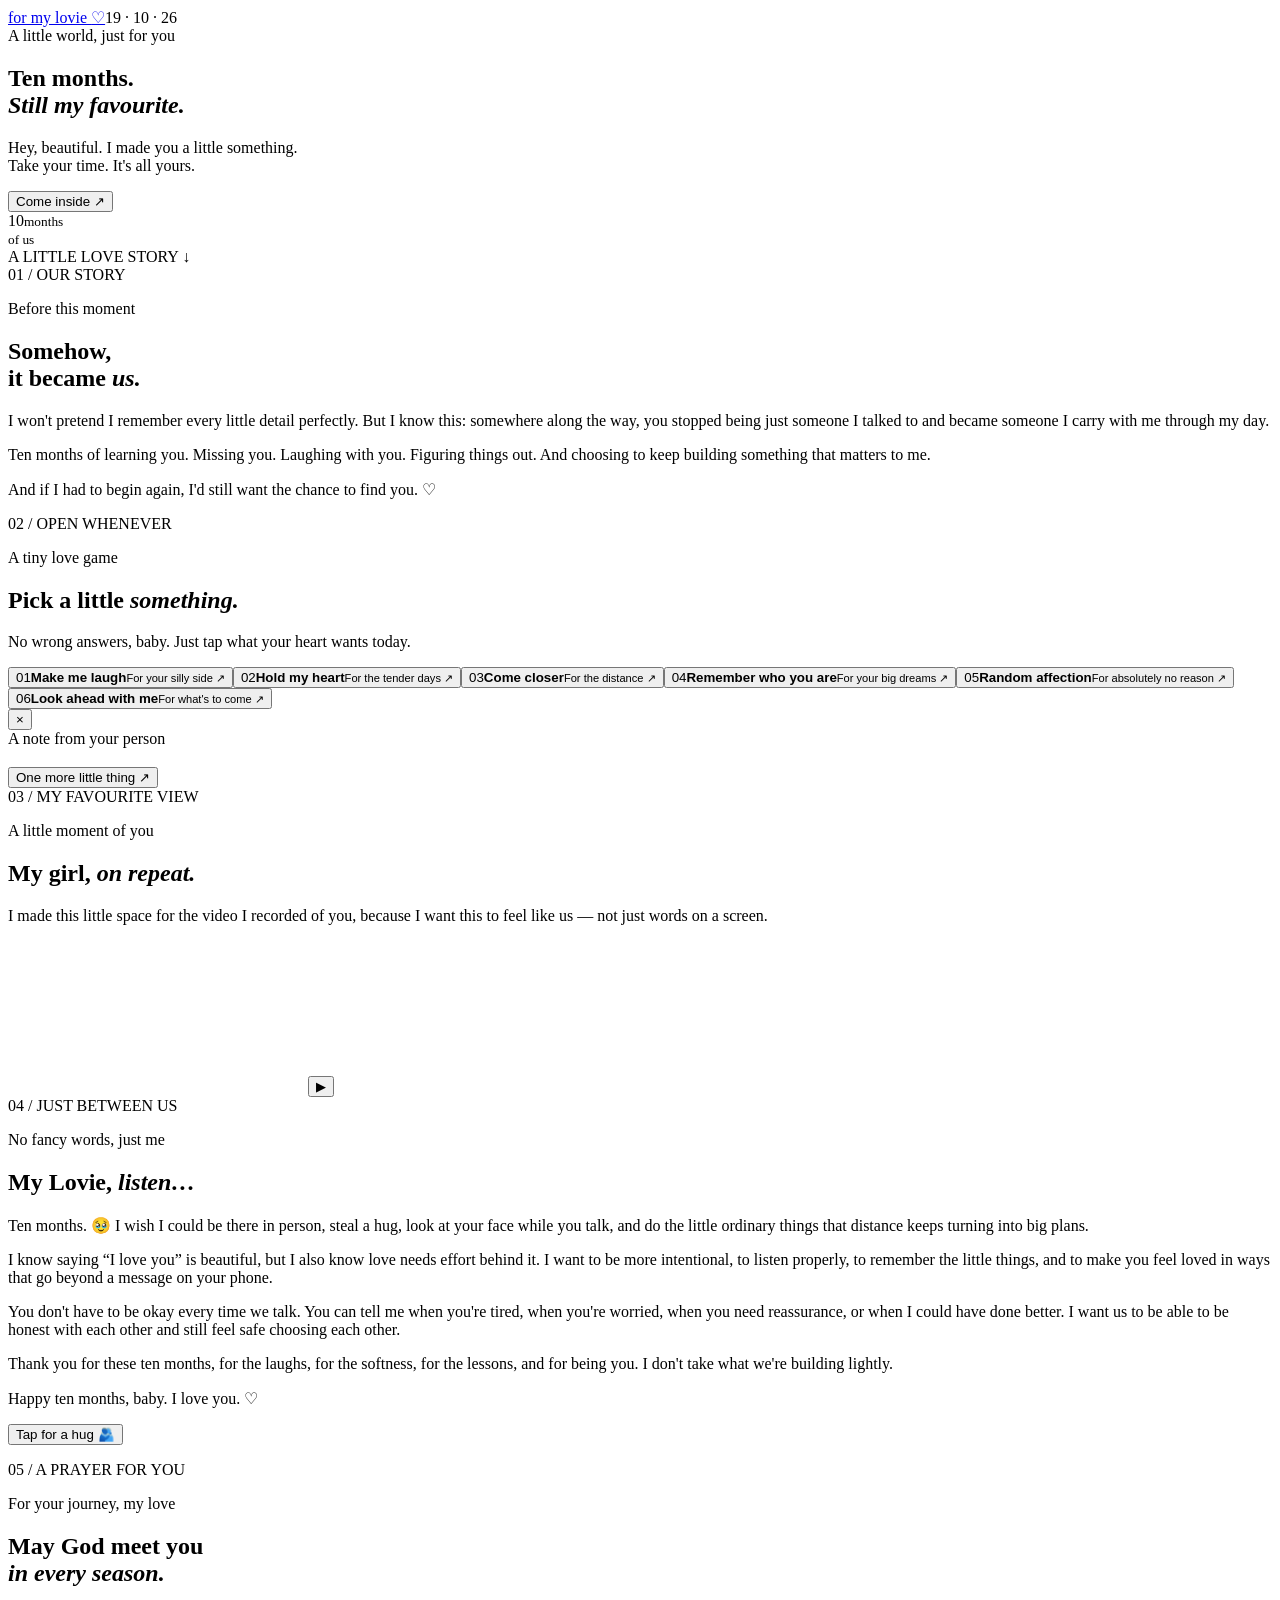
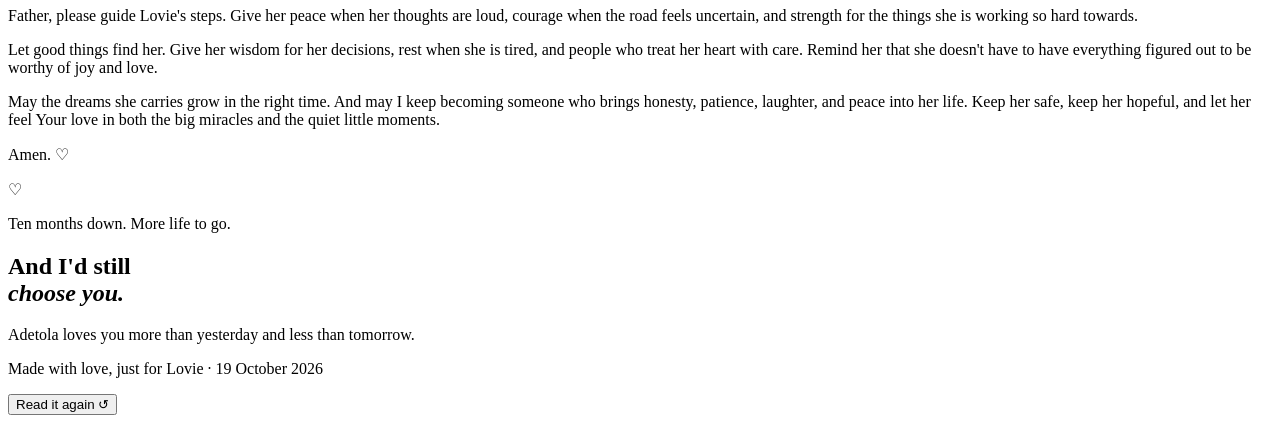
==== commit b2f95e67: "Replace Drive player controls with clean video playback" ====
--- a/lovie-10-months/index.html
+++ b/lovie-10-months/index.html
@@ -1 +1 @@
-<!doctype html><html lang="en"><head><meta charset="utf-8"><meta name="viewport" content="width=device-width,initial-scale=1"><meta name="theme-color" content="#090709"><title>For Lovie, Always ♡</title><meta name="description" content="Ten months of us. A little world made just for Lovie."><link rel="preconnect" href="https://fonts.googleapis.com"><link href="https://fonts.googleapis.com/css2?family=DM+Sans:wght@400;500;600&family=Playfair+Display:ital,wght@0,400;0,500;1,400;1,500&display=swap" rel="stylesheet"><link rel="stylesheet" href="/style.css"></head><body><div class="grain"></div><nav><a class="brand" href="#top">for my lovie <span>♡</span></a><span class="date">19 · 10 · 26</span></nav><main id="top"><section class="hero"><div class="eyebrow reveal">A little world, just for you</div><h1 class="reveal">Ten months.<br><i>Still my favourite.</i></h1><p class="intro reveal">Hey, beautiful. I made you a little something.<br>Take your time. It's all yours.</p><button class="primary reveal" id="start">Come inside <span>↗</span></button><div class="orbit"><span>10</span><small>months<br>of us</small></div><div class="scrollhint">A LITTLE LOVE STORY <span>↓</span></div></section><section class="chapter" id="beginning"><div class="chapter-no">01 / OUR STORY</div><div class="chapter-grid"><div><p class="eyebrow">Before this moment</p><h2>Somehow,<br>it became <i>us.</i></h2></div><div class="copy"><p>I won't pretend I remember every little detail perfectly. But I know this: somewhere along the way, you stopped being just someone I talked to and became someone I carry with me through my day.</p><p>Ten months of learning you. Missing you. Laughing with you. Figuring things out. And choosing to keep building something that matters to me.</p><p class="pink">And if I had to begin again, I'd still want the chance to find you. ♡</p></div></div></section><section class="chapter notes-chapter"><div class="chapter-no">02 / OPEN WHENEVER</div><p class="eyebrow">A tiny love game</p><h2>Pick a little <i>something.</i></h2><p class="muted">No wrong answers, baby. Just tap what your heart wants today.</p><div class="cards"><button class="note" data-title="When you need a smile" data-text="Remember that you're dating someone who can be very unserious, very dramatic, and very much in love with you. Yes, all at once. 😂❤️"><span>01</span><b>Make me laugh</b><small>For your silly side ↗</small></button><button class="note" data-title="When you need reassurance" data-text="I can't promise every day will be perfect. I can promise that I want to keep showing up, keep listening, and keep learning how to love you in ways you can feel. You don't have to earn my care by having a perfect day."><span>02</span><b>Hold my heart</b><small>For the tender days ↗</small></button><button class="note" data-title="When you miss me" data-text="Imagine me pulling you into the longest hug and refusing to let go until you tell me I'm doing too much. Which, obviously, I am. 🫂"><span>03</span><b>Come closer</b><small>For the distance ↗</small></button><button class="note" data-title="When you doubt yourself" data-text="I hope you see even a little of what I see in you: someone worth rooting for, someone with dreams worth chasing, someone who deserves gentleness while she grows. I'm in your corner, Lovie."><span>04</span><b>Remember who you are</b><small>For your big dreams ↗</small></button><button class="note" data-title="Just because" data-text="Breaking news: Adetola's favourite girl is still Adetola's favourite girl. Sources close to the heart confirm this is unlikely to change. 📰💕"><span>05</span><b>Random affection</b><small>For absolutely no reason ↗</small></button><button class="note" data-title="For our next chapter" data-text="Here's to more calls, more inside jokes, more honest conversations, more intentional effort, and one day, fewer goodbyes at the end of a screen. Happy ten months, my Lovie."><span>06</span><b>Look ahead with me</b><small>For what's to come ↗</small></button></div><div class="modal" id="modal" aria-hidden="true"><div class="modal-inner"><button class="close" id="close" aria-label="Close note">×</button><div class="eyebrow">A note from your person</div><h3 id="modal-title"></h3><p id="modal-text"></p><button class="primary" id="another">One more little thing ↗</button></div></div></section><section class="chapter film"><div class="chapter-no">03 / MY FAVOURITE VIEW</div><p class="eyebrow">A little moment of you</p><h2>My girl, <i>on repeat.</i></h2><p class="muted">I made this little space for the video I recorded of you, because I want this to feel like us — not just words on a screen.</p><div class="video-frame"><iframe src="https://drive.google.com/file/d/1xwlj_nHlWw0VCkOy4uvtoyhgHKfREqdq/preview" title="A little moment of Lovie" allow="autoplay; encrypted-media; picture-in-picture" allowfullscreen loading="lazy" style="display:block;width:100%;max-width:360px;aspect-ratio:9/16;height:auto;min-height:0;border:0;background:#130d13;margin:0 auto"></iframe></div></section><section class="chapter letter-section"><div class="chapter-no">04 / JUST BETWEEN US</div><div class="letter"><p class="eyebrow">No fancy words, just me</p><h2>My Lovie, <i>listen…</i></h2><p>Ten months. 🥹 I wish I could be there in person, steal a hug, look at your face while you talk, and do the little ordinary things that distance keeps turning into big plans.</p><p>I know saying “I love you” is beautiful, but I also know love needs effort behind it. I want to be more intentional, to listen properly, to remember the little things, and to make you feel loved in ways that go beyond a message on your phone.</p><p>You don't have to be okay every time we talk. You can tell me when you're tired, when you're worried, when you need reassurance, or when I could have done better. I want us to be able to be honest with each other and still feel safe choosing each other.</p><p>Thank you for these ten months, for the laughs, for the softness, for the lessons, and for being you. I don't take what we're building lightly.</p><p class="signoff">Happy ten months, baby. I love you. ♡</p><button class="primary" id="hug">Tap for a hug 🫂</button><p id="hugmsg" class="hugmsg" aria-live="polite"></p></div></section><section class="chapter prayer"><div class="chapter-no">05 / A PRAYER FOR YOU</div><p class="eyebrow">For your journey, my love</p><h2>May God meet you<br><i>in every season.</i></h2><div class="prayer-copy"><p>Father, please guide Lovie's steps. Give her peace when her thoughts are loud, courage when the road feels uncertain, and strength for the things she is working so hard towards.</p><p>Let good things find her. Give her wisdom for her decisions, rest when she is tired, and people who treat her heart with care. Remind her that she doesn't have to have everything figured out to be worthy of joy and love.</p><p>May the dreams she carries grow in the right time. And may I keep becoming someone who brings honesty, patience, laughter, and peace into her life. Keep her safe, keep her hopeful, and let her feel Your love in both the big miracles and the quiet little moments.</p><p class="pink">Amen. ♡</p></div></section><section class="finale"><div class="final-heart">♡</div><p class="eyebrow">Ten months down. More life to go.</p><h2>And I'd still<br><i>choose you.</i></h2><p class="final-line">Adetola loves you more than yesterday and less than tomorrow.</p><p class="tiny">Made with love, just for Lovie · 19 October 2026</p><button class="primary" id="restart">Read it again ↺</button></section></main><script src="/script.js"></script></body></html>+<!doctype html><html lang="en"><head><meta charset="utf-8"><meta name="viewport" content="width=device-width,initial-scale=1"><meta name="theme-color" content="#090709"><title>For Lovie, Always ♡</title><meta name="description" content="Ten months of us. A little world made just for Lovie."><link rel="preconnect" href="https://fonts.googleapis.com"><link href="https://fonts.googleapis.com/css2?family=DM+Sans:wght@400;500;600&family=Playfair+Display:ital,wght@0,400;0,500;1,400;1,500&display=swap" rel="stylesheet"><link rel="stylesheet" href="/style.css"></head><body><div class="grain"></div><nav><a class="brand" href="#top">for my lovie <span>♡</span></a><span class="date">19 · 10 · 26</span></nav><main id="top"><section class="hero"><div class="eyebrow reveal">A little world, just for you</div><h1 class="reveal">Ten months.<br><i>Still my favourite.</i></h1><p class="intro reveal">Hey, beautiful. I made you a little something.<br>Take your time. It's all yours.</p><button class="primary reveal" id="start">Come inside <span>↗</span></button><div class="orbit"><span>10</span><small>months<br>of us</small></div><div class="scrollhint">A LITTLE LOVE STORY <span>↓</span></div></section><section class="chapter" id="beginning"><div class="chapter-no">01 / OUR STORY</div><div class="chapter-grid"><div><p class="eyebrow">Before this moment</p><h2>Somehow,<br>it became <i>us.</i></h2></div><div class="copy"><p>I won't pretend I remember every little detail perfectly. But I know this: somewhere along the way, you stopped being just someone I talked to and became someone I carry with me through my day.</p><p>Ten months of learning you. Missing you. Laughing with you. Figuring things out. And choosing to keep building something that matters to me.</p><p class="pink">And if I had to begin again, I'd still want the chance to find you. ♡</p></div></div></section><section class="chapter notes-chapter"><div class="chapter-no">02 / OPEN WHENEVER</div><p class="eyebrow">A tiny love game</p><h2>Pick a little <i>something.</i></h2><p class="muted">No wrong answers, baby. Just tap what your heart wants today.</p><div class="cards"><button class="note" data-title="When you need a smile" data-text="Remember that you're dating someone who can be very unserious, very dramatic, and very much in love with you. Yes, all at once. 😂❤️"><span>01</span><b>Make me laugh</b><small>For your silly side ↗</small></button><button class="note" data-title="When you need reassurance" data-text="I can't promise every day will be perfect. I can promise that I want to keep showing up, keep listening, and keep learning how to love you in ways you can feel. You don't have to earn my care by having a perfect day."><span>02</span><b>Hold my heart</b><small>For the tender days ↗</small></button><button class="note" data-title="When you miss me" data-text="Imagine me pulling you into the longest hug and refusing to let go until you tell me I'm doing too much. Which, obviously, I am. 🫂"><span>03</span><b>Come closer</b><small>For the distance ↗</small></button><button class="note" data-title="When you doubt yourself" data-text="I hope you see even a little of what I see in you: someone worth rooting for, someone with dreams worth chasing, someone who deserves gentleness while she grows. I'm in your corner, Lovie."><span>04</span><b>Remember who you are</b><small>For your big dreams ↗</small></button><button class="note" data-title="Just because" data-text="Breaking news: Adetola's favourite girl is still Adetola's favourite girl. Sources close to the heart confirm this is unlikely to change. 📰💕"><span>05</span><b>Random affection</b><small>For absolutely no reason ↗</small></button><button class="note" data-title="For our next chapter" data-text="Here's to more calls, more inside jokes, more honest conversations, more intentional effort, and one day, fewer goodbyes at the end of a screen. Happy ten months, my Lovie."><span>06</span><b>Look ahead with me</b><small>For what's to come ↗</small></button></div><div class="modal" id="modal" aria-hidden="true"><div class="modal-inner"><button class="close" id="close" aria-label="Close note">×</button><div class="eyebrow">A note from your person</div><h3 id="modal-title"></h3><p id="modal-text"></p><button class="primary" id="another">One more little thing ↗</button></div></div></section><section class="chapter film"><div class="chapter-no">03 / MY FAVOURITE VIEW</div><p class="eyebrow">A little moment of you</p><h2>My girl, <i>on repeat.</i></h2><p class="muted">I made this little space for the video I recorded of you, because I want this to feel like us — not just words on a screen.</p><div class="video-frame"><div class="video-player"><video id="lovie-video" playsinline preload="metadata" poster=""><source src="https://drive.google.com/uc?export=download&amp;id=1xwlj_nHlWw0VCkOy4uvtoyhgHKfREqdq" type="video/mp4">Your browser does not support video playback.</video><button class="video-play" id="video-play" aria-label="Play video">▶</button></div></div></section><section class="chapter letter-section"><div class="chapter-no">04 / JUST BETWEEN US</div><div class="letter"><p class="eyebrow">No fancy words, just me</p><h2>My Lovie, <i>listen…</i></h2><p>Ten months. 🥹 I wish I could be there in person, steal a hug, look at your face while you talk, and do the little ordinary things that distance keeps turning into big plans.</p><p>I know saying “I love you” is beautiful, but I also know love needs effort behind it. I want to be more intentional, to listen properly, to remember the little things, and to make you feel loved in ways that go beyond a message on your phone.</p><p>You don't have to be okay every time we talk. You can tell me when you're tired, when you're worried, when you need reassurance, or when I could have done better. I want us to be able to be honest with each other and still feel safe choosing each other.</p><p>Thank you for these ten months, for the laughs, for the softness, for the lessons, and for being you. I don't take what we're building lightly.</p><p class="signoff">Happy ten months, baby. I love you. ♡</p><button class="primary" id="hug">Tap for a hug 🫂</button><p id="hugmsg" class="hugmsg" aria-live="polite"></p></div></section><section class="chapter prayer"><div class="chapter-no">05 / A PRAYER FOR YOU</div><p class="eyebrow">For your journey, my love</p><h2>May God meet you<br><i>in every season.</i></h2><div class="prayer-copy"><p>Father, please guide Lovie's steps. Give her peace when her thoughts are loud, courage when the road feels uncertain, and strength for the things she is working so hard towards.</p><p>Let good things find her. Give her wisdom for her decisions, rest when she is tired, and people who treat her heart with care. Remind her that she doesn't have to have everything figured out to be worthy of joy and love.</p><p>May the dreams she carries grow in the right time. And may I keep becoming someone who brings honesty, patience, laughter, and peace into her life. Keep her safe, keep her hopeful, and let her feel Your love in both the big miracles and the quiet little moments.</p><p class="pink">Amen. ♡</p></div></section><section class="finale"><div class="final-heart">♡</div><p class="eyebrow">Ten months down. More life to go.</p><h2>And I'd still<br><i>choose you.</i></h2><p class="final-line">Adetola loves you more than yesterday and less than tomorrow.</p><p class="tiny">Made with love, just for Lovie · 19 October 2026</p><button class="primary" id="restart">Read it again ↺</button></section></main><script src="/script.js"></script></body></html>
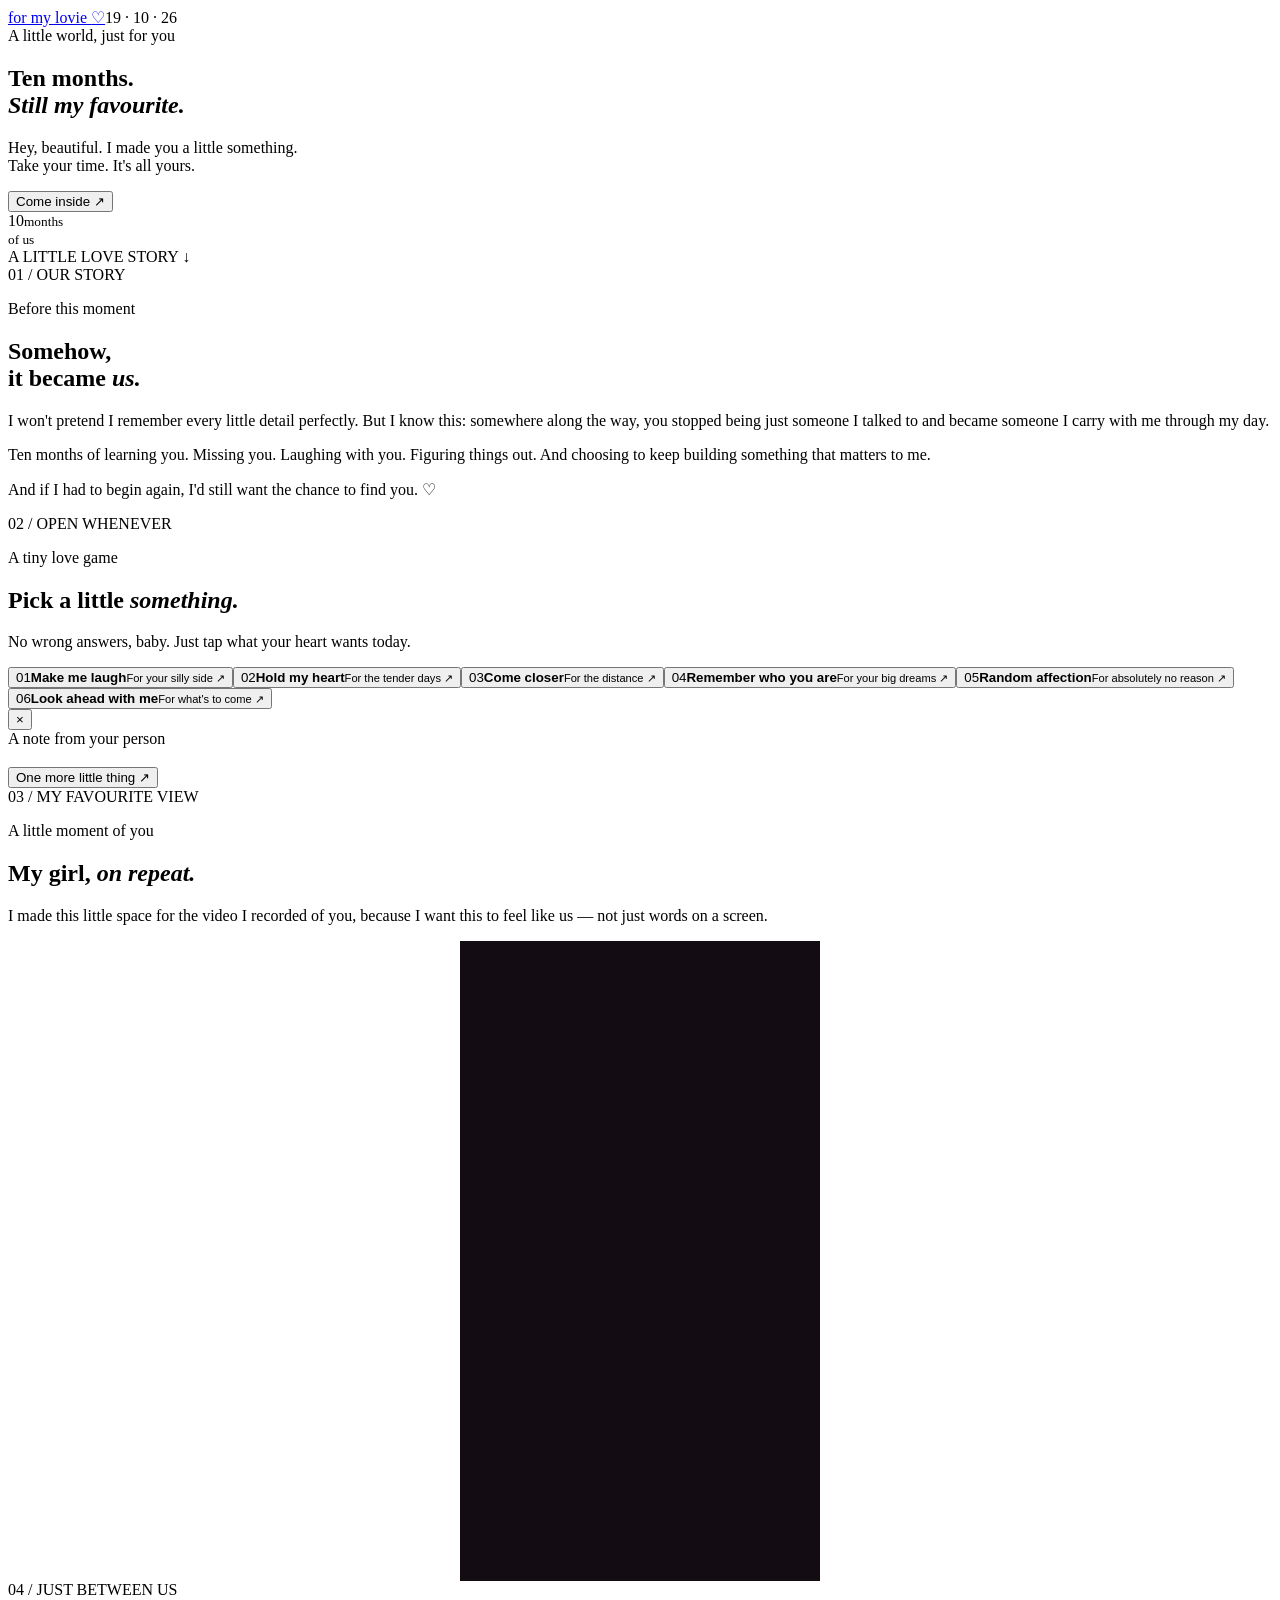
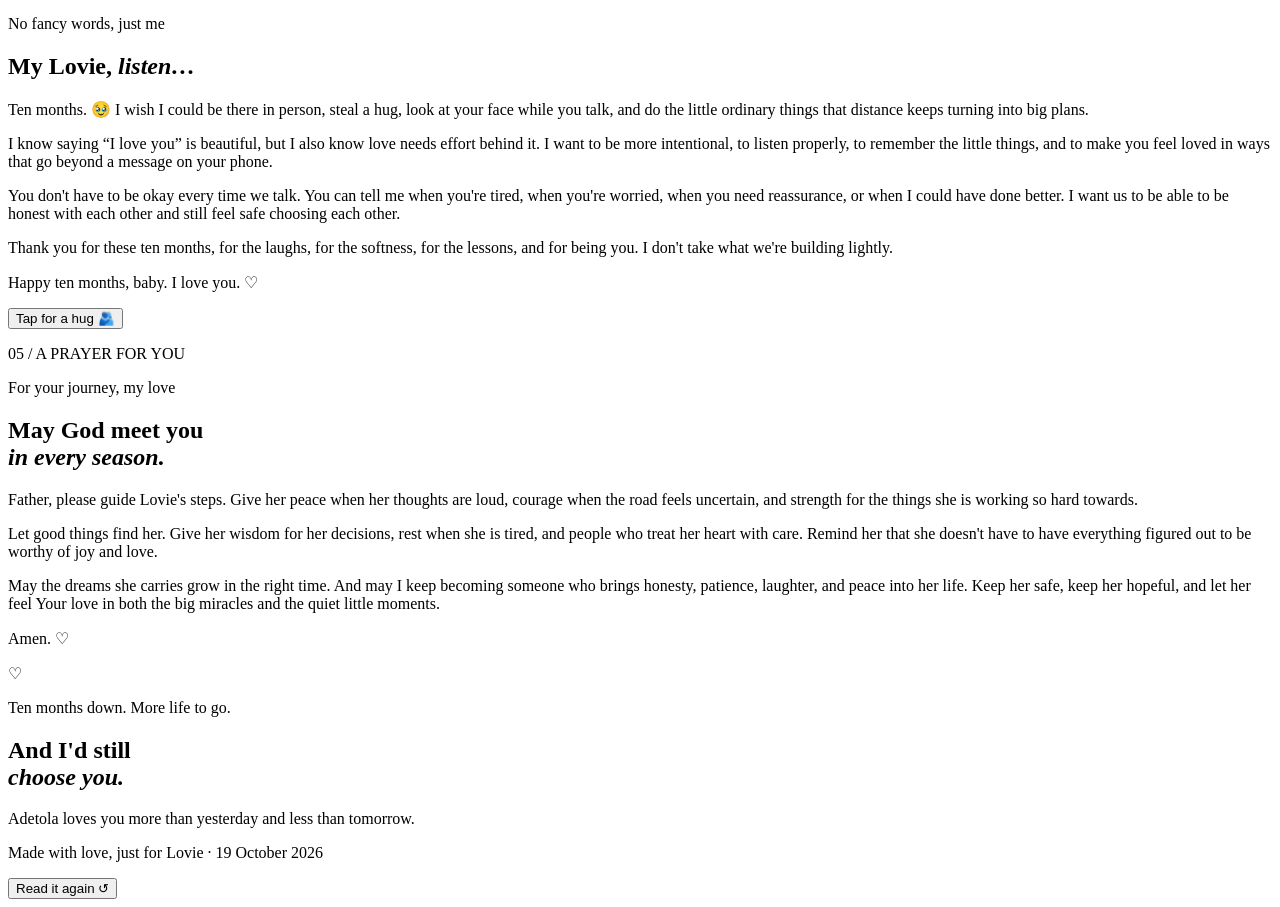
==== commit 85c677c5: "Restore working Google Drive video embed" ====
--- a/lovie-10-months/index.html
+++ b/lovie-10-months/index.html
@@ -1 +1 @@
-<!doctype html><html lang="en"><head><meta charset="utf-8"><meta name="viewport" content="width=device-width,initial-scale=1"><meta name="theme-color" content="#090709"><title>For Lovie, Always ♡</title><meta name="description" content="Ten months of us. A little world made just for Lovie."><link rel="preconnect" href="https://fonts.googleapis.com"><link href="https://fonts.googleapis.com/css2?family=DM+Sans:wght@400;500;600&family=Playfair+Display:ital,wght@0,400;0,500;1,400;1,500&display=swap" rel="stylesheet"><link rel="stylesheet" href="/style.css"></head><body><div class="grain"></div><nav><a class="brand" href="#top">for my lovie <span>♡</span></a><span class="date">19 · 10 · 26</span></nav><main id="top"><section class="hero"><div class="eyebrow reveal">A little world, just for you</div><h1 class="reveal">Ten months.<br><i>Still my favourite.</i></h1><p class="intro reveal">Hey, beautiful. I made you a little something.<br>Take your time. It's all yours.</p><button class="primary reveal" id="start">Come inside <span>↗</span></button><div class="orbit"><span>10</span><small>months<br>of us</small></div><div class="scrollhint">A LITTLE LOVE STORY <span>↓</span></div></section><section class="chapter" id="beginning"><div class="chapter-no">01 / OUR STORY</div><div class="chapter-grid"><div><p class="eyebrow">Before this moment</p><h2>Somehow,<br>it became <i>us.</i></h2></div><div class="copy"><p>I won't pretend I remember every little detail perfectly. But I know this: somewhere along the way, you stopped being just someone I talked to and became someone I carry with me through my day.</p><p>Ten months of learning you. Missing you. Laughing with you. Figuring things out. And choosing to keep building something that matters to me.</p><p class="pink">And if I had to begin again, I'd still want the chance to find you. ♡</p></div></div></section><section class="chapter notes-chapter"><div class="chapter-no">02 / OPEN WHENEVER</div><p class="eyebrow">A tiny love game</p><h2>Pick a little <i>something.</i></h2><p class="muted">No wrong answers, baby. Just tap what your heart wants today.</p><div class="cards"><button class="note" data-title="When you need a smile" data-text="Remember that you're dating someone who can be very unserious, very dramatic, and very much in love with you. Yes, all at once. 😂❤️"><span>01</span><b>Make me laugh</b><small>For your silly side ↗</small></button><button class="note" data-title="When you need reassurance" data-text="I can't promise every day will be perfect. I can promise that I want to keep showing up, keep listening, and keep learning how to love you in ways you can feel. You don't have to earn my care by having a perfect day."><span>02</span><b>Hold my heart</b><small>For the tender days ↗</small></button><button class="note" data-title="When you miss me" data-text="Imagine me pulling you into the longest hug and refusing to let go until you tell me I'm doing too much. Which, obviously, I am. 🫂"><span>03</span><b>Come closer</b><small>For the distance ↗</small></button><button class="note" data-title="When you doubt yourself" data-text="I hope you see even a little of what I see in you: someone worth rooting for, someone with dreams worth chasing, someone who deserves gentleness while she grows. I'm in your corner, Lovie."><span>04</span><b>Remember who you are</b><small>For your big dreams ↗</small></button><button class="note" data-title="Just because" data-text="Breaking news: Adetola's favourite girl is still Adetola's favourite girl. Sources close to the heart confirm this is unlikely to change. 📰💕"><span>05</span><b>Random affection</b><small>For absolutely no reason ↗</small></button><button class="note" data-title="For our next chapter" data-text="Here's to more calls, more inside jokes, more honest conversations, more intentional effort, and one day, fewer goodbyes at the end of a screen. Happy ten months, my Lovie."><span>06</span><b>Look ahead with me</b><small>For what's to come ↗</small></button></div><div class="modal" id="modal" aria-hidden="true"><div class="modal-inner"><button class="close" id="close" aria-label="Close note">×</button><div class="eyebrow">A note from your person</div><h3 id="modal-title"></h3><p id="modal-text"></p><button class="primary" id="another">One more little thing ↗</button></div></div></section><section class="chapter film"><div class="chapter-no">03 / MY FAVOURITE VIEW</div><p class="eyebrow">A little moment of you</p><h2>My girl, <i>on repeat.</i></h2><p class="muted">I made this little space for the video I recorded of you, because I want this to feel like us — not just words on a screen.</p><div class="video-frame"><div class="video-player"><video id="lovie-video" playsinline preload="metadata" poster=""><source src="https://drive.google.com/uc?export=download&amp;id=1xwlj_nHlWw0VCkOy4uvtoyhgHKfREqdq" type="video/mp4">Your browser does not support video playback.</video><button class="video-play" id="video-play" aria-label="Play video">▶</button></div></div></section><section class="chapter letter-section"><div class="chapter-no">04 / JUST BETWEEN US</div><div class="letter"><p class="eyebrow">No fancy words, just me</p><h2>My Lovie, <i>listen…</i></h2><p>Ten months. 🥹 I wish I could be there in person, steal a hug, look at your face while you talk, and do the little ordinary things that distance keeps turning into big plans.</p><p>I know saying “I love you” is beautiful, but I also know love needs effort behind it. I want to be more intentional, to listen properly, to remember the little things, and to make you feel loved in ways that go beyond a message on your phone.</p><p>You don't have to be okay every time we talk. You can tell me when you're tired, when you're worried, when you need reassurance, or when I could have done better. I want us to be able to be honest with each other and still feel safe choosing each other.</p><p>Thank you for these ten months, for the laughs, for the softness, for the lessons, and for being you. I don't take what we're building lightly.</p><p class="signoff">Happy ten months, baby. I love you. ♡</p><button class="primary" id="hug">Tap for a hug 🫂</button><p id="hugmsg" class="hugmsg" aria-live="polite"></p></div></section><section class="chapter prayer"><div class="chapter-no">05 / A PRAYER FOR YOU</div><p class="eyebrow">For your journey, my love</p><h2>May God meet you<br><i>in every season.</i></h2><div class="prayer-copy"><p>Father, please guide Lovie's steps. Give her peace when her thoughts are loud, courage when the road feels uncertain, and strength for the things she is working so hard towards.</p><p>Let good things find her. Give her wisdom for her decisions, rest when she is tired, and people who treat her heart with care. Remind her that she doesn't have to have everything figured out to be worthy of joy and love.</p><p>May the dreams she carries grow in the right time. And may I keep becoming someone who brings honesty, patience, laughter, and peace into her life. Keep her safe, keep her hopeful, and let her feel Your love in both the big miracles and the quiet little moments.</p><p class="pink">Amen. ♡</p></div></section><section class="finale"><div class="final-heart">♡</div><p class="eyebrow">Ten months down. More life to go.</p><h2>And I'd still<br><i>choose you.</i></h2><p class="final-line">Adetola loves you more than yesterday and less than tomorrow.</p><p class="tiny">Made with love, just for Lovie · 19 October 2026</p><button class="primary" id="restart">Read it again ↺</button></section></main><script src="/script.js"></script></body></html>+<!doctype html><html lang="en"><head><meta charset="utf-8"><meta name="viewport" content="width=device-width,initial-scale=1"><meta name="theme-color" content="#090709"><title>For Lovie, Always ♡</title><meta name="description" content="Ten months of us. A little world made just for Lovie."><link rel="preconnect" href="https://fonts.googleapis.com"><link href="https://fonts.googleapis.com/css2?family=DM+Sans:wght@400;500;600&family=Playfair+Display:ital,wght@0,400;0,500;1,400;1,500&display=swap" rel="stylesheet"><link rel="stylesheet" href="/style.css"></head><body><div class="grain"></div><nav><a class="brand" href="#top">for my lovie <span>♡</span></a><span class="date">19 · 10 · 26</span></nav><main id="top"><section class="hero"><div class="eyebrow reveal">A little world, just for you</div><h1 class="reveal">Ten months.<br><i>Still my favourite.</i></h1><p class="intro reveal">Hey, beautiful. I made you a little something.<br>Take your time. It's all yours.</p><button class="primary reveal" id="start">Come inside <span>↗</span></button><div class="orbit"><span>10</span><small>months<br>of us</small></div><div class="scrollhint">A LITTLE LOVE STORY <span>↓</span></div></section><section class="chapter" id="beginning"><div class="chapter-no">01 / OUR STORY</div><div class="chapter-grid"><div><p class="eyebrow">Before this moment</p><h2>Somehow,<br>it became <i>us.</i></h2></div><div class="copy"><p>I won't pretend I remember every little detail perfectly. But I know this: somewhere along the way, you stopped being just someone I talked to and became someone I carry with me through my day.</p><p>Ten months of learning you. Missing you. Laughing with you. Figuring things out. And choosing to keep building something that matters to me.</p><p class="pink">And if I had to begin again, I'd still want the chance to find you. ♡</p></div></div></section><section class="chapter notes-chapter"><div class="chapter-no">02 / OPEN WHENEVER</div><p class="eyebrow">A tiny love game</p><h2>Pick a little <i>something.</i></h2><p class="muted">No wrong answers, baby. Just tap what your heart wants today.</p><div class="cards"><button class="note" data-title="When you need a smile" data-text="Remember that you're dating someone who can be very unserious, very dramatic, and very much in love with you. Yes, all at once. 😂❤️"><span>01</span><b>Make me laugh</b><small>For your silly side ↗</small></button><button class="note" data-title="When you need reassurance" data-text="I can't promise every day will be perfect. I can promise that I want to keep showing up, keep listening, and keep learning how to love you in ways you can feel. You don't have to earn my care by having a perfect day."><span>02</span><b>Hold my heart</b><small>For the tender days ↗</small></button><button class="note" data-title="When you miss me" data-text="Imagine me pulling you into the longest hug and refusing to let go until you tell me I'm doing too much. Which, obviously, I am. 🫂"><span>03</span><b>Come closer</b><small>For the distance ↗</small></button><button class="note" data-title="When you doubt yourself" data-text="I hope you see even a little of what I see in you: someone worth rooting for, someone with dreams worth chasing, someone who deserves gentleness while she grows. I'm in your corner, Lovie."><span>04</span><b>Remember who you are</b><small>For your big dreams ↗</small></button><button class="note" data-title="Just because" data-text="Breaking news: Adetola's favourite girl is still Adetola's favourite girl. Sources close to the heart confirm this is unlikely to change. 📰💕"><span>05</span><b>Random affection</b><small>For absolutely no reason ↗</small></button><button class="note" data-title="For our next chapter" data-text="Here's to more calls, more inside jokes, more honest conversations, more intentional effort, and one day, fewer goodbyes at the end of a screen. Happy ten months, my Lovie."><span>06</span><b>Look ahead with me</b><small>For what's to come ↗</small></button></div><div class="modal" id="modal" aria-hidden="true"><div class="modal-inner"><button class="close" id="close" aria-label="Close note">×</button><div class="eyebrow">A note from your person</div><h3 id="modal-title"></h3><p id="modal-text"></p><button class="primary" id="another">One more little thing ↗</button></div></div></section><section class="chapter film"><div class="chapter-no">03 / MY FAVOURITE VIEW</div><p class="eyebrow">A little moment of you</p><h2>My girl, <i>on repeat.</i></h2><p class="muted">I made this little space for the video I recorded of you, because I want this to feel like us — not just words on a screen.</p><div class="video-frame"><iframe id="lovie-drive-video" src="https://drive.google.com/file/d/1xwlj_nHlWw0VCkOy4uvtoyhgHKfREqdq/preview" title="A little moment of Lovie" allow="autoplay; encrypted-media; fullscreen; picture-in-picture" allowfullscreen loading="lazy" style="display:block;width:100%;max-width:360px;aspect-ratio:9/16;height:auto;min-height:0;border:0;background:#130d13;margin:0 auto"></iframe></div></section><section class="chapter letter-section"><div class="chapter-no">04 / JUST BETWEEN US</div><div class="letter"><p class="eyebrow">No fancy words, just me</p><h2>My Lovie, <i>listen…</i></h2><p>Ten months. 🥹 I wish I could be there in person, steal a hug, look at your face while you talk, and do the little ordinary things that distance keeps turning into big plans.</p><p>I know saying “I love you” is beautiful, but I also know love needs effort behind it. I want to be more intentional, to listen properly, to remember the little things, and to make you feel loved in ways that go beyond a message on your phone.</p><p>You don't have to be okay every time we talk. You can tell me when you're tired, when you're worried, when you need reassurance, or when I could have done better. I want us to be able to be honest with each other and still feel safe choosing each other.</p><p>Thank you for these ten months, for the laughs, for the softness, for the lessons, and for being you. I don't take what we're building lightly.</p><p class="signoff">Happy ten months, baby. I love you. ♡</p><button class="primary" id="hug">Tap for a hug 🫂</button><p id="hugmsg" class="hugmsg" aria-live="polite"></p></div></section><section class="chapter prayer"><div class="chapter-no">05 / A PRAYER FOR YOU</div><p class="eyebrow">For your journey, my love</p><h2>May God meet you<br><i>in every season.</i></h2><div class="prayer-copy"><p>Father, please guide Lovie's steps. Give her peace when her thoughts are loud, courage when the road feels uncertain, and strength for the things she is working so hard towards.</p><p>Let good things find her. Give her wisdom for her decisions, rest when she is tired, and people who treat her heart with care. Remind her that she doesn't have to have everything figured out to be worthy of joy and love.</p><p>May the dreams she carries grow in the right time. And may I keep becoming someone who brings honesty, patience, laughter, and peace into her life. Keep her safe, keep her hopeful, and let her feel Your love in both the big miracles and the quiet little moments.</p><p class="pink">Amen. ♡</p></div></section><section class="finale"><div class="final-heart">♡</div><p class="eyebrow">Ten months down. More life to go.</p><h2>And I'd still<br><i>choose you.</i></h2><p class="final-line">Adetola loves you more than yesterday and less than tomorrow.</p><p class="tiny">Made with love, just for Lovie · 19 October 2026</p><button class="primary" id="restart">Read it again ↺</button></section></main><script src="/script.js"></script></body></html>
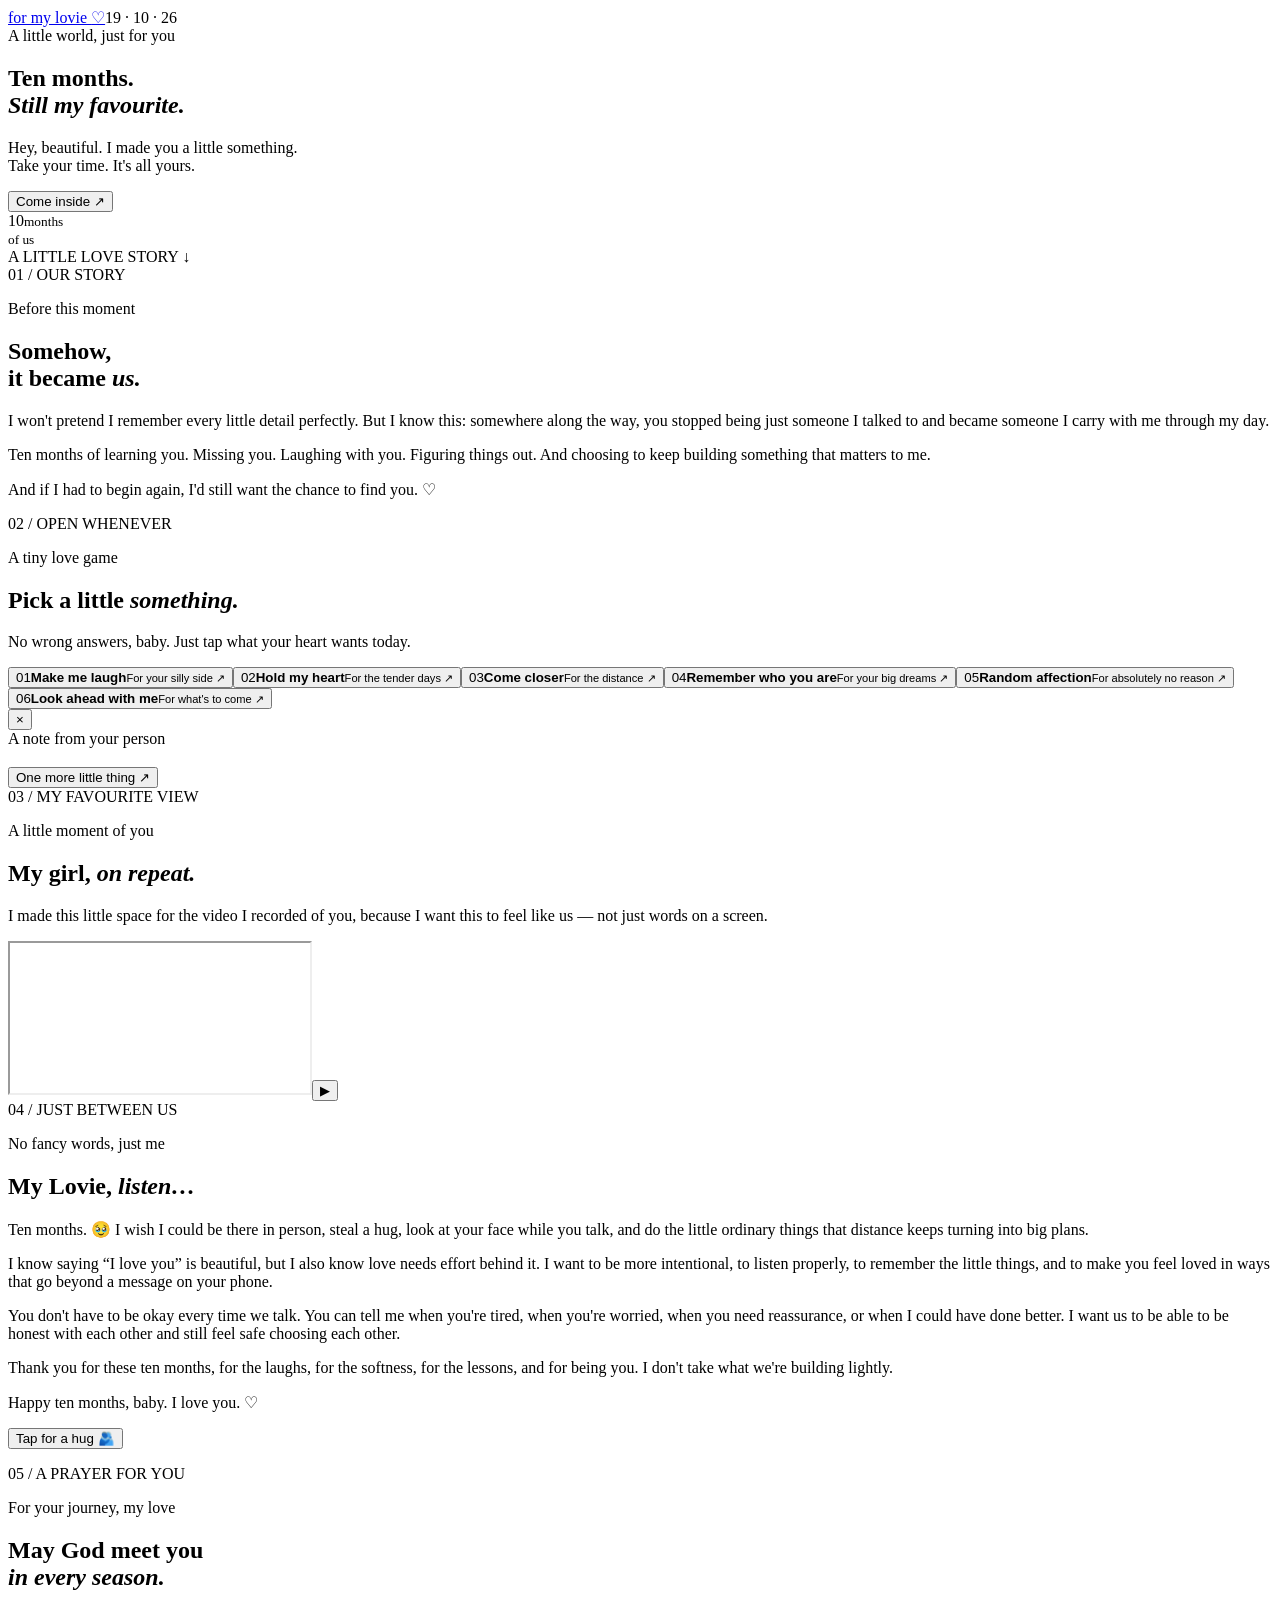
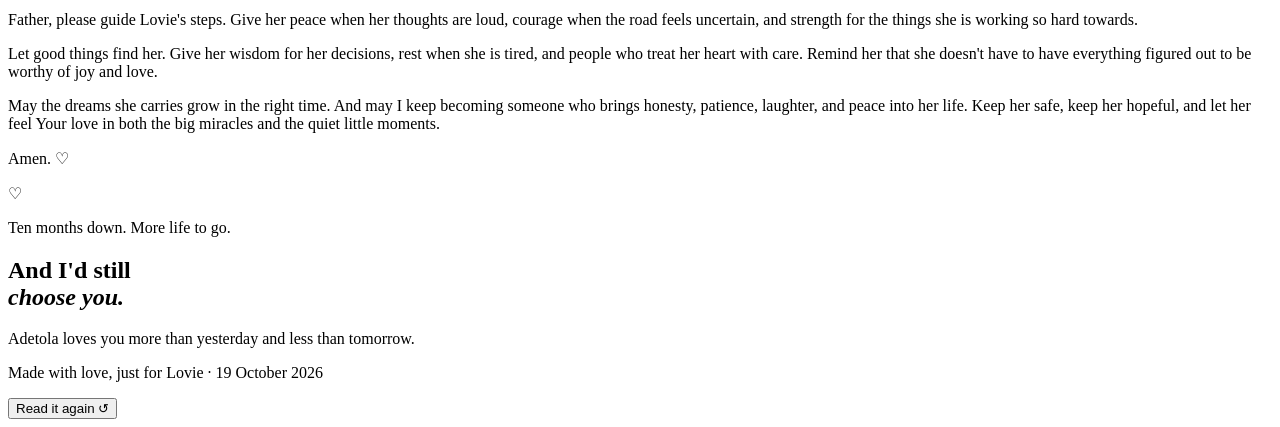
==== commit e0f66147: "Add one-tap fullscreen launch for anniversary video" ====
--- a/lovie-10-months/index.html
+++ b/lovie-10-months/index.html
@@ -1 +1 @@
-<!doctype html><html lang="en"><head><meta charset="utf-8"><meta name="viewport" content="width=device-width,initial-scale=1"><meta name="theme-color" content="#090709"><title>For Lovie, Always ♡</title><meta name="description" content="Ten months of us. A little world made just for Lovie."><link rel="preconnect" href="https://fonts.googleapis.com"><link href="https://fonts.googleapis.com/css2?family=DM+Sans:wght@400;500;600&family=Playfair+Display:ital,wght@0,400;0,500;1,400;1,500&display=swap" rel="stylesheet"><link rel="stylesheet" href="/style.css"></head><body><div class="grain"></div><nav><a class="brand" href="#top">for my lovie <span>♡</span></a><span class="date">19 · 10 · 26</span></nav><main id="top"><section class="hero"><div class="eyebrow reveal">A little world, just for you</div><h1 class="reveal">Ten months.<br><i>Still my favourite.</i></h1><p class="intro reveal">Hey, beautiful. I made you a little something.<br>Take your time. It's all yours.</p><button class="primary reveal" id="start">Come inside <span>↗</span></button><div class="orbit"><span>10</span><small>months<br>of us</small></div><div class="scrollhint">A LITTLE LOVE STORY <span>↓</span></div></section><section class="chapter" id="beginning"><div class="chapter-no">01 / OUR STORY</div><div class="chapter-grid"><div><p class="eyebrow">Before this moment</p><h2>Somehow,<br>it became <i>us.</i></h2></div><div class="copy"><p>I won't pretend I remember every little detail perfectly. But I know this: somewhere along the way, you stopped being just someone I talked to and became someone I carry with me through my day.</p><p>Ten months of learning you. Missing you. Laughing with you. Figuring things out. And choosing to keep building something that matters to me.</p><p class="pink">And if I had to begin again, I'd still want the chance to find you. ♡</p></div></div></section><section class="chapter notes-chapter"><div class="chapter-no">02 / OPEN WHENEVER</div><p class="eyebrow">A tiny love game</p><h2>Pick a little <i>something.</i></h2><p class="muted">No wrong answers, baby. Just tap what your heart wants today.</p><div class="cards"><button class="note" data-title="When you need a smile" data-text="Remember that you're dating someone who can be very unserious, very dramatic, and very much in love with you. Yes, all at once. 😂❤️"><span>01</span><b>Make me laugh</b><small>For your silly side ↗</small></button><button class="note" data-title="When you need reassurance" data-text="I can't promise every day will be perfect. I can promise that I want to keep showing up, keep listening, and keep learning how to love you in ways you can feel. You don't have to earn my care by having a perfect day."><span>02</span><b>Hold my heart</b><small>For the tender days ↗</small></button><button class="note" data-title="When you miss me" data-text="Imagine me pulling you into the longest hug and refusing to let go until you tell me I'm doing too much. Which, obviously, I am. 🫂"><span>03</span><b>Come closer</b><small>For the distance ↗</small></button><button class="note" data-title="When you doubt yourself" data-text="I hope you see even a little of what I see in you: someone worth rooting for, someone with dreams worth chasing, someone who deserves gentleness while she grows. I'm in your corner, Lovie."><span>04</span><b>Remember who you are</b><small>For your big dreams ↗</small></button><button class="note" data-title="Just because" data-text="Breaking news: Adetola's favourite girl is still Adetola's favourite girl. Sources close to the heart confirm this is unlikely to change. 📰💕"><span>05</span><b>Random affection</b><small>For absolutely no reason ↗</small></button><button class="note" data-title="For our next chapter" data-text="Here's to more calls, more inside jokes, more honest conversations, more intentional effort, and one day, fewer goodbyes at the end of a screen. Happy ten months, my Lovie."><span>06</span><b>Look ahead with me</b><small>For what's to come ↗</small></button></div><div class="modal" id="modal" aria-hidden="true"><div class="modal-inner"><button class="close" id="close" aria-label="Close note">×</button><div class="eyebrow">A note from your person</div><h3 id="modal-title"></h3><p id="modal-text"></p><button class="primary" id="another">One more little thing ↗</button></div></div></section><section class="chapter film"><div class="chapter-no">03 / MY FAVOURITE VIEW</div><p class="eyebrow">A little moment of you</p><h2>My girl, <i>on repeat.</i></h2><p class="muted">I made this little space for the video I recorded of you, because I want this to feel like us — not just words on a screen.</p><div class="video-frame"><iframe id="lovie-drive-video" src="https://drive.google.com/file/d/1xwlj_nHlWw0VCkOy4uvtoyhgHKfREqdq/preview" title="A little moment of Lovie" allow="autoplay; encrypted-media; fullscreen; picture-in-picture" allowfullscreen loading="lazy" style="display:block;width:100%;max-width:360px;aspect-ratio:9/16;height:auto;min-height:0;border:0;background:#130d13;margin:0 auto"></iframe></div></section><section class="chapter letter-section"><div class="chapter-no">04 / JUST BETWEEN US</div><div class="letter"><p class="eyebrow">No fancy words, just me</p><h2>My Lovie, <i>listen…</i></h2><p>Ten months. 🥹 I wish I could be there in person, steal a hug, look at your face while you talk, and do the little ordinary things that distance keeps turning into big plans.</p><p>I know saying “I love you” is beautiful, but I also know love needs effort behind it. I want to be more intentional, to listen properly, to remember the little things, and to make you feel loved in ways that go beyond a message on your phone.</p><p>You don't have to be okay every time we talk. You can tell me when you're tired, when you're worried, when you need reassurance, or when I could have done better. I want us to be able to be honest with each other and still feel safe choosing each other.</p><p>Thank you for these ten months, for the laughs, for the softness, for the lessons, and for being you. I don't take what we're building lightly.</p><p class="signoff">Happy ten months, baby. I love you. ♡</p><button class="primary" id="hug">Tap for a hug 🫂</button><p id="hugmsg" class="hugmsg" aria-live="polite"></p></div></section><section class="chapter prayer"><div class="chapter-no">05 / A PRAYER FOR YOU</div><p class="eyebrow">For your journey, my love</p><h2>May God meet you<br><i>in every season.</i></h2><div class="prayer-copy"><p>Father, please guide Lovie's steps. Give her peace when her thoughts are loud, courage when the road feels uncertain, and strength for the things she is working so hard towards.</p><p>Let good things find her. Give her wisdom for her decisions, rest when she is tired, and people who treat her heart with care. Remind her that she doesn't have to have everything figured out to be worthy of joy and love.</p><p>May the dreams she carries grow in the right time. And may I keep becoming someone who brings honesty, patience, laughter, and peace into her life. Keep her safe, keep her hopeful, and let her feel Your love in both the big miracles and the quiet little moments.</p><p class="pink">Amen. ♡</p></div></section><section class="finale"><div class="final-heart">♡</div><p class="eyebrow">Ten months down. More life to go.</p><h2>And I'd still<br><i>choose you.</i></h2><p class="final-line">Adetola loves you more than yesterday and less than tomorrow.</p><p class="tiny">Made with love, just for Lovie · 19 October 2026</p><button class="primary" id="restart">Read it again ↺</button></section></main><script src="/script.js"></script></body></html>+<!doctype html><html lang="en"><head><meta charset="utf-8"><meta name="viewport" content="width=device-width,initial-scale=1"><meta name="theme-color" content="#090709"><title>For Lovie, Always ♡</title><meta name="description" content="Ten months of us. A little world made just for Lovie."><link rel="preconnect" href="https://fonts.googleapis.com"><link href="https://fonts.googleapis.com/css2?family=DM+Sans:wght@400;500;600&family=Playfair+Display:ital,wght@0,400;0,500;1,400;1,500&display=swap" rel="stylesheet"><link rel="stylesheet" href="/style.css"></head><body><div class="grain"></div><nav><a class="brand" href="#top">for my lovie <span>♡</span></a><span class="date">19 · 10 · 26</span></nav><main id="top"><section class="hero"><div class="eyebrow reveal">A little world, just for you</div><h1 class="reveal">Ten months.<br><i>Still my favourite.</i></h1><p class="intro reveal">Hey, beautiful. I made you a little something.<br>Take your time. It's all yours.</p><button class="primary reveal" id="start">Come inside <span>↗</span></button><div class="orbit"><span>10</span><small>months<br>of us</small></div><div class="scrollhint">A LITTLE LOVE STORY <span>↓</span></div></section><section class="chapter" id="beginning"><div class="chapter-no">01 / OUR STORY</div><div class="chapter-grid"><div><p class="eyebrow">Before this moment</p><h2>Somehow,<br>it became <i>us.</i></h2></div><div class="copy"><p>I won't pretend I remember every little detail perfectly. But I know this: somewhere along the way, you stopped being just someone I talked to and became someone I carry with me through my day.</p><p>Ten months of learning you. Missing you. Laughing with you. Figuring things out. And choosing to keep building something that matters to me.</p><p class="pink">And if I had to begin again, I'd still want the chance to find you. ♡</p></div></div></section><section class="chapter notes-chapter"><div class="chapter-no">02 / OPEN WHENEVER</div><p class="eyebrow">A tiny love game</p><h2>Pick a little <i>something.</i></h2><p class="muted">No wrong answers, baby. Just tap what your heart wants today.</p><div class="cards"><button class="note" data-title="When you need a smile" data-text="Remember that you're dating someone who can be very unserious, very dramatic, and very much in love with you. Yes, all at once. 😂❤️"><span>01</span><b>Make me laugh</b><small>For your silly side ↗</small></button><button class="note" data-title="When you need reassurance" data-text="I can't promise every day will be perfect. I can promise that I want to keep showing up, keep listening, and keep learning how to love you in ways you can feel. You don't have to earn my care by having a perfect day."><span>02</span><b>Hold my heart</b><small>For the tender days ↗</small></button><button class="note" data-title="When you miss me" data-text="Imagine me pulling you into the longest hug and refusing to let go until you tell me I'm doing too much. Which, obviously, I am. 🫂"><span>03</span><b>Come closer</b><small>For the distance ↗</small></button><button class="note" data-title="When you doubt yourself" data-text="I hope you see even a little of what I see in you: someone worth rooting for, someone with dreams worth chasing, someone who deserves gentleness while she grows. I'm in your corner, Lovie."><span>04</span><b>Remember who you are</b><small>For your big dreams ↗</small></button><button class="note" data-title="Just because" data-text="Breaking news: Adetola's favourite girl is still Adetola's favourite girl. Sources close to the heart confirm this is unlikely to change. 📰💕"><span>05</span><b>Random affection</b><small>For absolutely no reason ↗</small></button><button class="note" data-title="For our next chapter" data-text="Here's to more calls, more inside jokes, more honest conversations, more intentional effort, and one day, fewer goodbyes at the end of a screen. Happy ten months, my Lovie."><span>06</span><b>Look ahead with me</b><small>For what's to come ↗</small></button></div><div class="modal" id="modal" aria-hidden="true"><div class="modal-inner"><button class="close" id="close" aria-label="Close note">×</button><div class="eyebrow">A note from your person</div><h3 id="modal-title"></h3><p id="modal-text"></p><button class="primary" id="another">One more little thing ↗</button></div></div></section><section class="chapter film"><div class="chapter-no">03 / MY FAVOURITE VIEW</div><p class="eyebrow">A little moment of you</p><h2>My girl, <i>on repeat.</i></h2><p class="muted">I made this little space for the video I recorded of you, because I want this to feel like us — not just words on a screen.</p><div class="video-frame"><div class="drive-video-wrap"><iframe id="lovie-drive-video" src="https://drive.google.com/file/d/1xwlj_nHlWw0VCkOy4uvtoyhgHKfREqdq/preview" title="A little moment of Lovie" allow="autoplay; encrypted-media; fullscreen; picture-in-picture" allowfullscreen loading="lazy"></iframe><button class="drive-video-launch" id="lovie-video-launch" aria-label="Play video full screen">▶</button></div></div></section><section class="chapter letter-section"><div class="chapter-no">04 / JUST BETWEEN US</div><div class="letter"><p class="eyebrow">No fancy words, just me</p><h2>My Lovie, <i>listen…</i></h2><p>Ten months. 🥹 I wish I could be there in person, steal a hug, look at your face while you talk, and do the little ordinary things that distance keeps turning into big plans.</p><p>I know saying “I love you” is beautiful, but I also know love needs effort behind it. I want to be more intentional, to listen properly, to remember the little things, and to make you feel loved in ways that go beyond a message on your phone.</p><p>You don't have to be okay every time we talk. You can tell me when you're tired, when you're worried, when you need reassurance, or when I could have done better. I want us to be able to be honest with each other and still feel safe choosing each other.</p><p>Thank you for these ten months, for the laughs, for the softness, for the lessons, and for being you. I don't take what we're building lightly.</p><p class="signoff">Happy ten months, baby. I love you. ♡</p><button class="primary" id="hug">Tap for a hug 🫂</button><p id="hugmsg" class="hugmsg" aria-live="polite"></p></div></section><section class="chapter prayer"><div class="chapter-no">05 / A PRAYER FOR YOU</div><p class="eyebrow">For your journey, my love</p><h2>May God meet you<br><i>in every season.</i></h2><div class="prayer-copy"><p>Father, please guide Lovie's steps. Give her peace when her thoughts are loud, courage when the road feels uncertain, and strength for the things she is working so hard towards.</p><p>Let good things find her. Give her wisdom for her decisions, rest when she is tired, and people who treat her heart with care. Remind her that she doesn't have to have everything figured out to be worthy of joy and love.</p><p>May the dreams she carries grow in the right time. And may I keep becoming someone who brings honesty, patience, laughter, and peace into her life. Keep her safe, keep her hopeful, and let her feel Your love in both the big miracles and the quiet little moments.</p><p class="pink">Amen. ♡</p></div></section><section class="finale"><div class="final-heart">♡</div><p class="eyebrow">Ten months down. More life to go.</p><h2>And I'd still<br><i>choose you.</i></h2><p class="final-line">Adetola loves you more than yesterday and less than tomorrow.</p><p class="tiny">Made with love, just for Lovie · 19 October 2026</p><button class="primary" id="restart">Read it again ↺</button></section></main><script src="/script.js"></script></body></html>
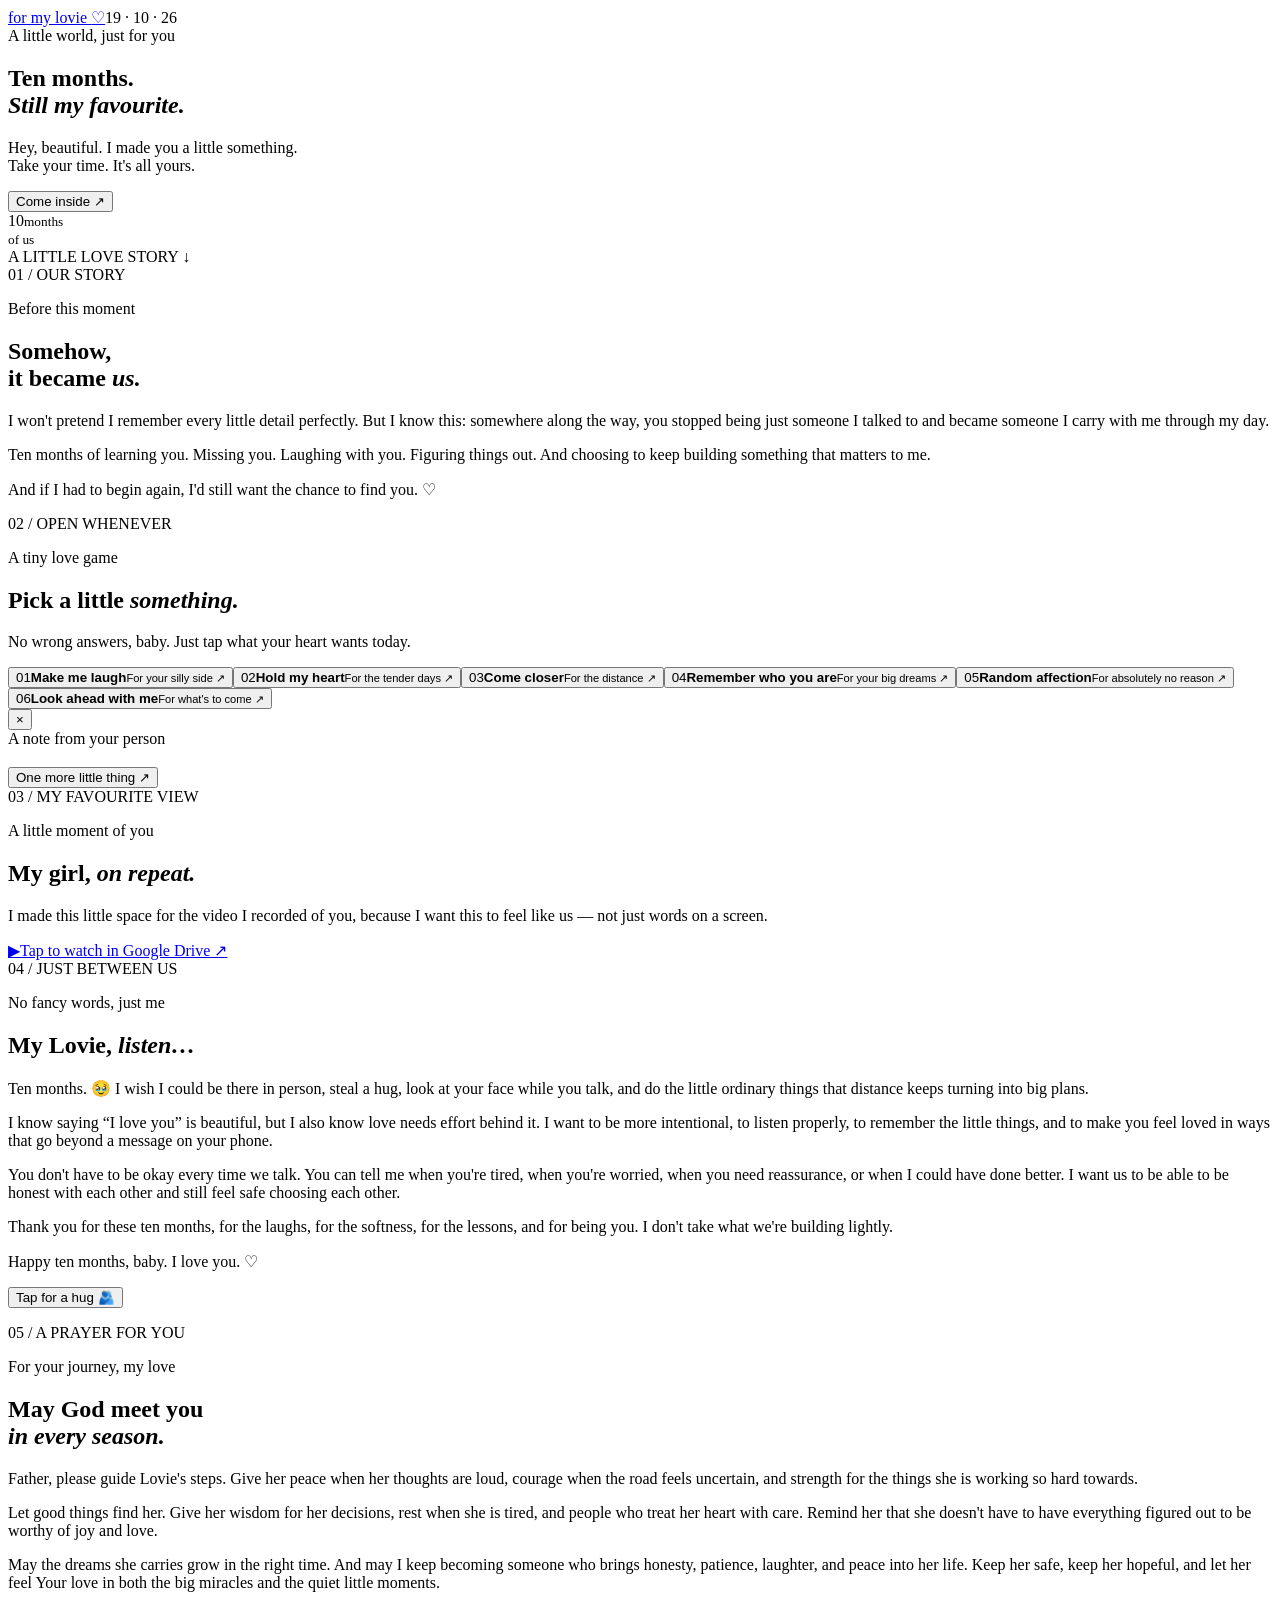
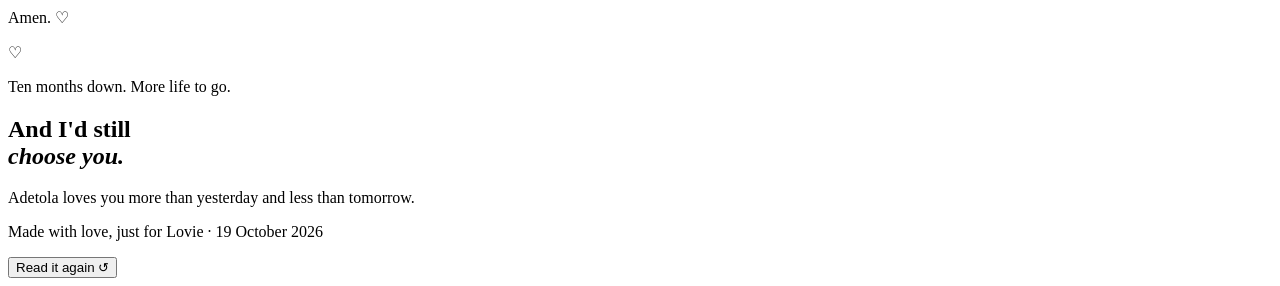
==== commit a21fad0e: "Open Lovie video directly in Google Drive" ====
--- a/lovie-10-months/index.html
+++ b/lovie-10-months/index.html
@@ -1 +1 @@
-<!doctype html><html lang="en"><head><meta charset="utf-8"><meta name="viewport" content="width=device-width,initial-scale=1"><meta name="theme-color" content="#090709"><title>For Lovie, Always ♡</title><meta name="description" content="Ten months of us. A little world made just for Lovie."><link rel="preconnect" href="https://fonts.googleapis.com"><link href="https://fonts.googleapis.com/css2?family=DM+Sans:wght@400;500;600&family=Playfair+Display:ital,wght@0,400;0,500;1,400;1,500&display=swap" rel="stylesheet"><link rel="stylesheet" href="/style.css"></head><body><div class="grain"></div><nav><a class="brand" href="#top">for my lovie <span>♡</span></a><span class="date">19 · 10 · 26</span></nav><main id="top"><section class="hero"><div class="eyebrow reveal">A little world, just for you</div><h1 class="reveal">Ten months.<br><i>Still my favourite.</i></h1><p class="intro reveal">Hey, beautiful. I made you a little something.<br>Take your time. It's all yours.</p><button class="primary reveal" id="start">Come inside <span>↗</span></button><div class="orbit"><span>10</span><small>months<br>of us</small></div><div class="scrollhint">A LITTLE LOVE STORY <span>↓</span></div></section><section class="chapter" id="beginning"><div class="chapter-no">01 / OUR STORY</div><div class="chapter-grid"><div><p class="eyebrow">Before this moment</p><h2>Somehow,<br>it became <i>us.</i></h2></div><div class="copy"><p>I won't pretend I remember every little detail perfectly. But I know this: somewhere along the way, you stopped being just someone I talked to and became someone I carry with me through my day.</p><p>Ten months of learning you. Missing you. Laughing with you. Figuring things out. And choosing to keep building something that matters to me.</p><p class="pink">And if I had to begin again, I'd still want the chance to find you. ♡</p></div></div></section><section class="chapter notes-chapter"><div class="chapter-no">02 / OPEN WHENEVER</div><p class="eyebrow">A tiny love game</p><h2>Pick a little <i>something.</i></h2><p class="muted">No wrong answers, baby. Just tap what your heart wants today.</p><div class="cards"><button class="note" data-title="When you need a smile" data-text="Remember that you're dating someone who can be very unserious, very dramatic, and very much in love with you. Yes, all at once. 😂❤️"><span>01</span><b>Make me laugh</b><small>For your silly side ↗</small></button><button class="note" data-title="When you need reassurance" data-text="I can't promise every day will be perfect. I can promise that I want to keep showing up, keep listening, and keep learning how to love you in ways you can feel. You don't have to earn my care by having a perfect day."><span>02</span><b>Hold my heart</b><small>For the tender days ↗</small></button><button class="note" data-title="When you miss me" data-text="Imagine me pulling you into the longest hug and refusing to let go until you tell me I'm doing too much. Which, obviously, I am. 🫂"><span>03</span><b>Come closer</b><small>For the distance ↗</small></button><button class="note" data-title="When you doubt yourself" data-text="I hope you see even a little of what I see in you: someone worth rooting for, someone with dreams worth chasing, someone who deserves gentleness while she grows. I'm in your corner, Lovie."><span>04</span><b>Remember who you are</b><small>For your big dreams ↗</small></button><button class="note" data-title="Just because" data-text="Breaking news: Adetola's favourite girl is still Adetola's favourite girl. Sources close to the heart confirm this is unlikely to change. 📰💕"><span>05</span><b>Random affection</b><small>For absolutely no reason ↗</small></button><button class="note" data-title="For our next chapter" data-text="Here's to more calls, more inside jokes, more honest conversations, more intentional effort, and one day, fewer goodbyes at the end of a screen. Happy ten months, my Lovie."><span>06</span><b>Look ahead with me</b><small>For what's to come ↗</small></button></div><div class="modal" id="modal" aria-hidden="true"><div class="modal-inner"><button class="close" id="close" aria-label="Close note">×</button><div class="eyebrow">A note from your person</div><h3 id="modal-title"></h3><p id="modal-text"></p><button class="primary" id="another">One more little thing ↗</button></div></div></section><section class="chapter film"><div class="chapter-no">03 / MY FAVOURITE VIEW</div><p class="eyebrow">A little moment of you</p><h2>My girl, <i>on repeat.</i></h2><p class="muted">I made this little space for the video I recorded of you, because I want this to feel like us — not just words on a screen.</p><div class="video-frame"><div class="drive-video-wrap"><iframe id="lovie-drive-video" src="https://drive.google.com/file/d/1xwlj_nHlWw0VCkOy4uvtoyhgHKfREqdq/preview" title="A little moment of Lovie" allow="autoplay; encrypted-media; fullscreen; picture-in-picture" allowfullscreen loading="lazy"></iframe><button class="drive-video-launch" id="lovie-video-launch" aria-label="Play video full screen">▶</button></div></div></section><section class="chapter letter-section"><div class="chapter-no">04 / JUST BETWEEN US</div><div class="letter"><p class="eyebrow">No fancy words, just me</p><h2>My Lovie, <i>listen…</i></h2><p>Ten months. 🥹 I wish I could be there in person, steal a hug, look at your face while you talk, and do the little ordinary things that distance keeps turning into big plans.</p><p>I know saying “I love you” is beautiful, but I also know love needs effort behind it. I want to be more intentional, to listen properly, to remember the little things, and to make you feel loved in ways that go beyond a message on your phone.</p><p>You don't have to be okay every time we talk. You can tell me when you're tired, when you're worried, when you need reassurance, or when I could have done better. I want us to be able to be honest with each other and still feel safe choosing each other.</p><p>Thank you for these ten months, for the laughs, for the softness, for the lessons, and for being you. I don't take what we're building lightly.</p><p class="signoff">Happy ten months, baby. I love you. ♡</p><button class="primary" id="hug">Tap for a hug 🫂</button><p id="hugmsg" class="hugmsg" aria-live="polite"></p></div></section><section class="chapter prayer"><div class="chapter-no">05 / A PRAYER FOR YOU</div><p class="eyebrow">For your journey, my love</p><h2>May God meet you<br><i>in every season.</i></h2><div class="prayer-copy"><p>Father, please guide Lovie's steps. Give her peace when her thoughts are loud, courage when the road feels uncertain, and strength for the things she is working so hard towards.</p><p>Let good things find her. Give her wisdom for her decisions, rest when she is tired, and people who treat her heart with care. Remind her that she doesn't have to have everything figured out to be worthy of joy and love.</p><p>May the dreams she carries grow in the right time. And may I keep becoming someone who brings honesty, patience, laughter, and peace into her life. Keep her safe, keep her hopeful, and let her feel Your love in both the big miracles and the quiet little moments.</p><p class="pink">Amen. ♡</p></div></section><section class="finale"><div class="final-heart">♡</div><p class="eyebrow">Ten months down. More life to go.</p><h2>And I'd still<br><i>choose you.</i></h2><p class="final-line">Adetola loves you more than yesterday and less than tomorrow.</p><p class="tiny">Made with love, just for Lovie · 19 October 2026</p><button class="primary" id="restart">Read it again ↺</button></section></main><script src="/script.js"></script></body></html>+<!doctype html><html lang="en"><head><meta charset="utf-8"><meta name="viewport" content="width=device-width,initial-scale=1"><meta name="theme-color" content="#090709"><title>For Lovie, Always ♡</title><meta name="description" content="Ten months of us. A little world made just for Lovie."><link rel="preconnect" href="https://fonts.googleapis.com"><link href="https://fonts.googleapis.com/css2?family=DM+Sans:wght@400;500;600&family=Playfair+Display:ital,wght@0,400;0,500;1,400;1,500&display=swap" rel="stylesheet"><link rel="stylesheet" href="/style.css"></head><body><div class="grain"></div><nav><a class="brand" href="#top">for my lovie <span>♡</span></a><span class="date">19 · 10 · 26</span></nav><main id="top"><section class="hero"><div class="eyebrow reveal">A little world, just for you</div><h1 class="reveal">Ten months.<br><i>Still my favourite.</i></h1><p class="intro reveal">Hey, beautiful. I made you a little something.<br>Take your time. It's all yours.</p><button class="primary reveal" id="start">Come inside <span>↗</span></button><div class="orbit"><span>10</span><small>months<br>of us</small></div><div class="scrollhint">A LITTLE LOVE STORY <span>↓</span></div></section><section class="chapter" id="beginning"><div class="chapter-no">01 / OUR STORY</div><div class="chapter-grid"><div><p class="eyebrow">Before this moment</p><h2>Somehow,<br>it became <i>us.</i></h2></div><div class="copy"><p>I won't pretend I remember every little detail perfectly. But I know this: somewhere along the way, you stopped being just someone I talked to and became someone I carry with me through my day.</p><p>Ten months of learning you. Missing you. Laughing with you. Figuring things out. And choosing to keep building something that matters to me.</p><p class="pink">And if I had to begin again, I'd still want the chance to find you. ♡</p></div></div></section><section class="chapter notes-chapter"><div class="chapter-no">02 / OPEN WHENEVER</div><p class="eyebrow">A tiny love game</p><h2>Pick a little <i>something.</i></h2><p class="muted">No wrong answers, baby. Just tap what your heart wants today.</p><div class="cards"><button class="note" data-title="When you need a smile" data-text="Remember that you're dating someone who can be very unserious, very dramatic, and very much in love with you. Yes, all at once. 😂❤️"><span>01</span><b>Make me laugh</b><small>For your silly side ↗</small></button><button class="note" data-title="When you need reassurance" data-text="I can't promise every day will be perfect. I can promise that I want to keep showing up, keep listening, and keep learning how to love you in ways you can feel. You don't have to earn my care by having a perfect day."><span>02</span><b>Hold my heart</b><small>For the tender days ↗</small></button><button class="note" data-title="When you miss me" data-text="Imagine me pulling you into the longest hug and refusing to let go until you tell me I'm doing too much. Which, obviously, I am. 🫂"><span>03</span><b>Come closer</b><small>For the distance ↗</small></button><button class="note" data-title="When you doubt yourself" data-text="I hope you see even a little of what I see in you: someone worth rooting for, someone with dreams worth chasing, someone who deserves gentleness while she grows. I'm in your corner, Lovie."><span>04</span><b>Remember who you are</b><small>For your big dreams ↗</small></button><button class="note" data-title="Just because" data-text="Breaking news: Adetola's favourite girl is still Adetola's favourite girl. Sources close to the heart confirm this is unlikely to change. 📰💕"><span>05</span><b>Random affection</b><small>For absolutely no reason ↗</small></button><button class="note" data-title="For our next chapter" data-text="Here's to more calls, more inside jokes, more honest conversations, more intentional effort, and one day, fewer goodbyes at the end of a screen. Happy ten months, my Lovie."><span>06</span><b>Look ahead with me</b><small>For what's to come ↗</small></button></div><div class="modal" id="modal" aria-hidden="true"><div class="modal-inner"><button class="close" id="close" aria-label="Close note">×</button><div class="eyebrow">A note from your person</div><h3 id="modal-title"></h3><p id="modal-text"></p><button class="primary" id="another">One more little thing ↗</button></div></div></section><section class="chapter film"><div class="chapter-no">03 / MY FAVOURITE VIEW</div><p class="eyebrow">A little moment of you</p><h2>My girl, <i>on repeat.</i></h2><p class="muted">I made this little space for the video I recorded of you, because I want this to feel like us — not just words on a screen.</p><div class="video-frame"><a class="drive-video-wrap drive-video-link" href="https://drive.google.com/file/d/1xwlj_nHlWw0VCkOy4uvtoyhgHKfREqdq/view?usp=sharing" target="_blank" rel="noopener noreferrer" aria-label="Open the video in Google Drive to play it"><span class="drive-video-launch" aria-hidden="true">▶</span><span class="drive-video-caption">Tap to watch in Google Drive ↗</span></a></div></section><section class="chapter letter-section"><div class="chapter-no">04 / JUST BETWEEN US</div><div class="letter"><p class="eyebrow">No fancy words, just me</p><h2>My Lovie, <i>listen…</i></h2><p>Ten months. 🥹 I wish I could be there in person, steal a hug, look at your face while you talk, and do the little ordinary things that distance keeps turning into big plans.</p><p>I know saying “I love you” is beautiful, but I also know love needs effort behind it. I want to be more intentional, to listen properly, to remember the little things, and to make you feel loved in ways that go beyond a message on your phone.</p><p>You don't have to be okay every time we talk. You can tell me when you're tired, when you're worried, when you need reassurance, or when I could have done better. I want us to be able to be honest with each other and still feel safe choosing each other.</p><p>Thank you for these ten months, for the laughs, for the softness, for the lessons, and for being you. I don't take what we're building lightly.</p><p class="signoff">Happy ten months, baby. I love you. ♡</p><button class="primary" id="hug">Tap for a hug 🫂</button><p id="hugmsg" class="hugmsg" aria-live="polite"></p></div></section><section class="chapter prayer"><div class="chapter-no">05 / A PRAYER FOR YOU</div><p class="eyebrow">For your journey, my love</p><h2>May God meet you<br><i>in every season.</i></h2><div class="prayer-copy"><p>Father, please guide Lovie's steps. Give her peace when her thoughts are loud, courage when the road feels uncertain, and strength for the things she is working so hard towards.</p><p>Let good things find her. Give her wisdom for her decisions, rest when she is tired, and people who treat her heart with care. Remind her that she doesn't have to have everything figured out to be worthy of joy and love.</p><p>May the dreams she carries grow in the right time. And may I keep becoming someone who brings honesty, patience, laughter, and peace into her life. Keep her safe, keep her hopeful, and let her feel Your love in both the big miracles and the quiet little moments.</p><p class="pink">Amen. ♡</p></div></section><section class="finale"><div class="final-heart">♡</div><p class="eyebrow">Ten months down. More life to go.</p><h2>And I'd still<br><i>choose you.</i></h2><p class="final-line">Adetola loves you more than yesterday and less than tomorrow.</p><p class="tiny">Made with love, just for Lovie · 19 October 2026</p><button class="primary" id="restart">Read it again ↺</button></section></main><script src="/script.js"></script></body></html>
